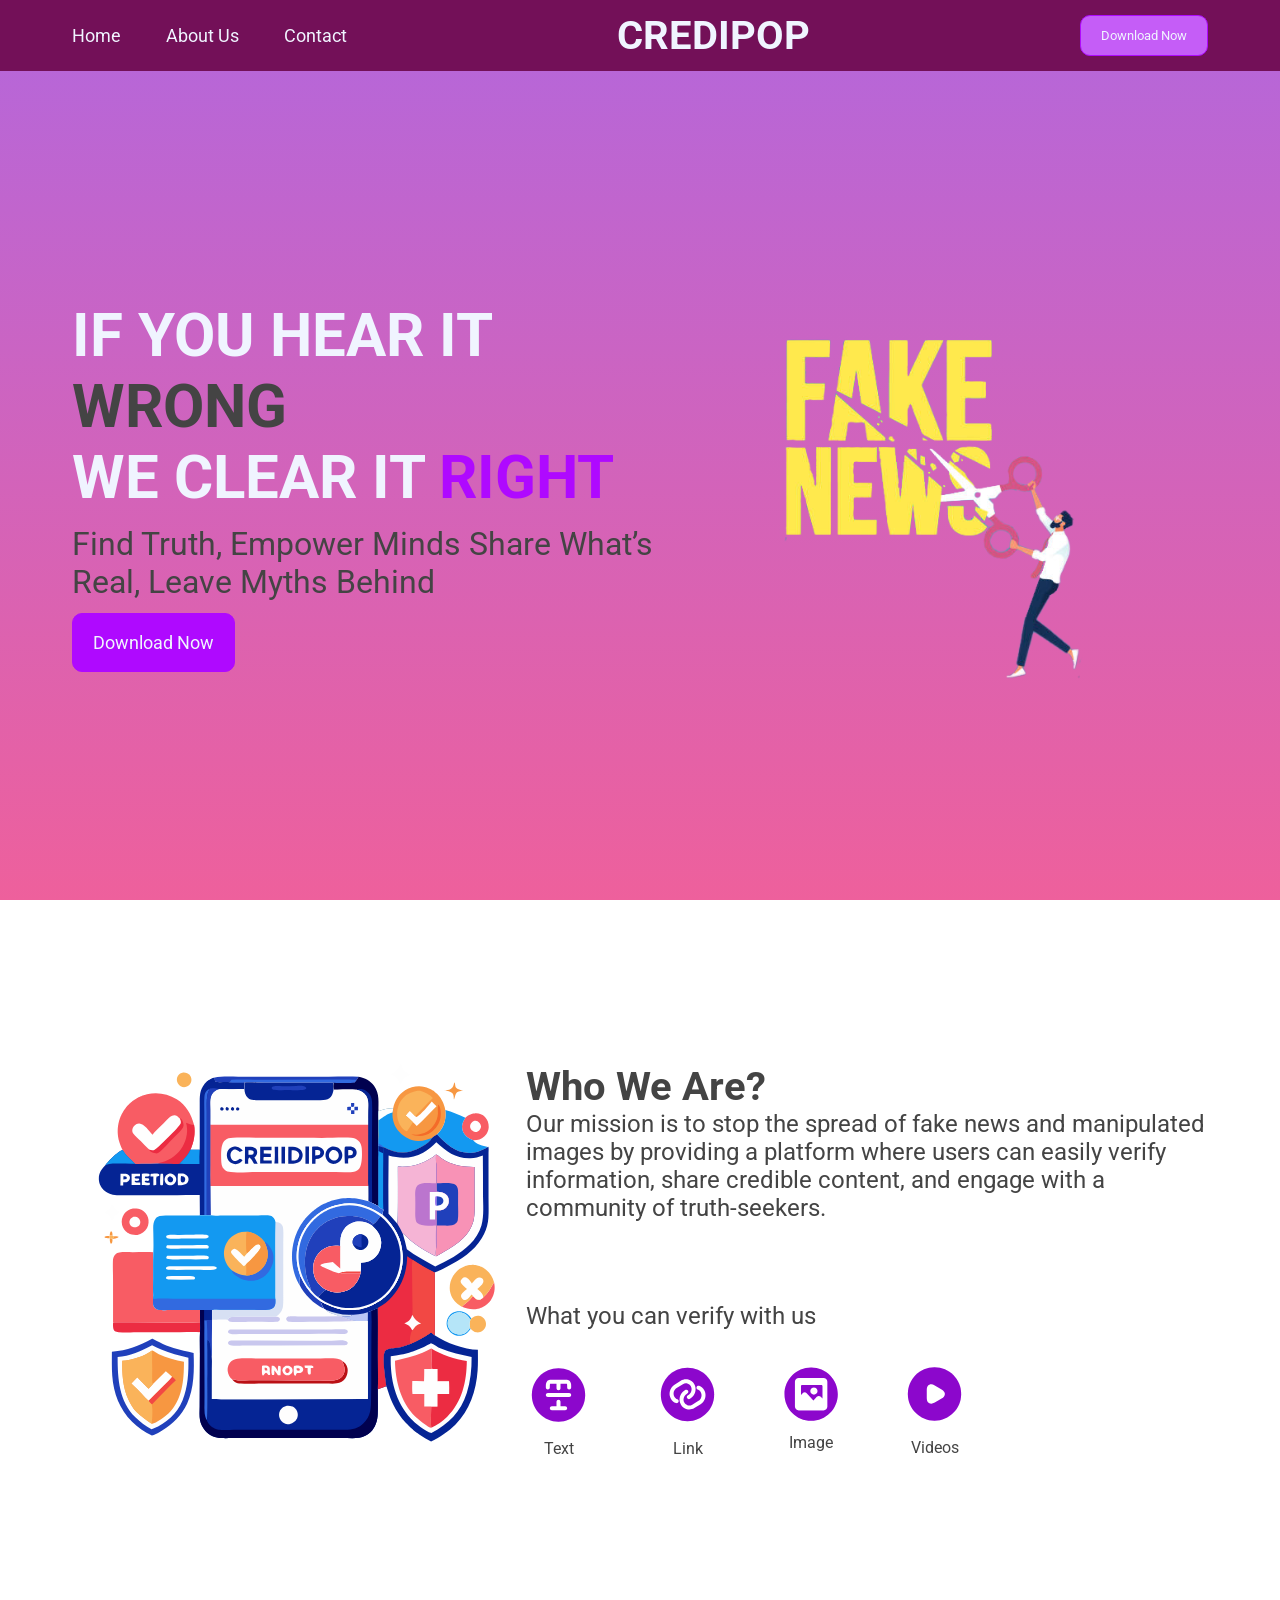
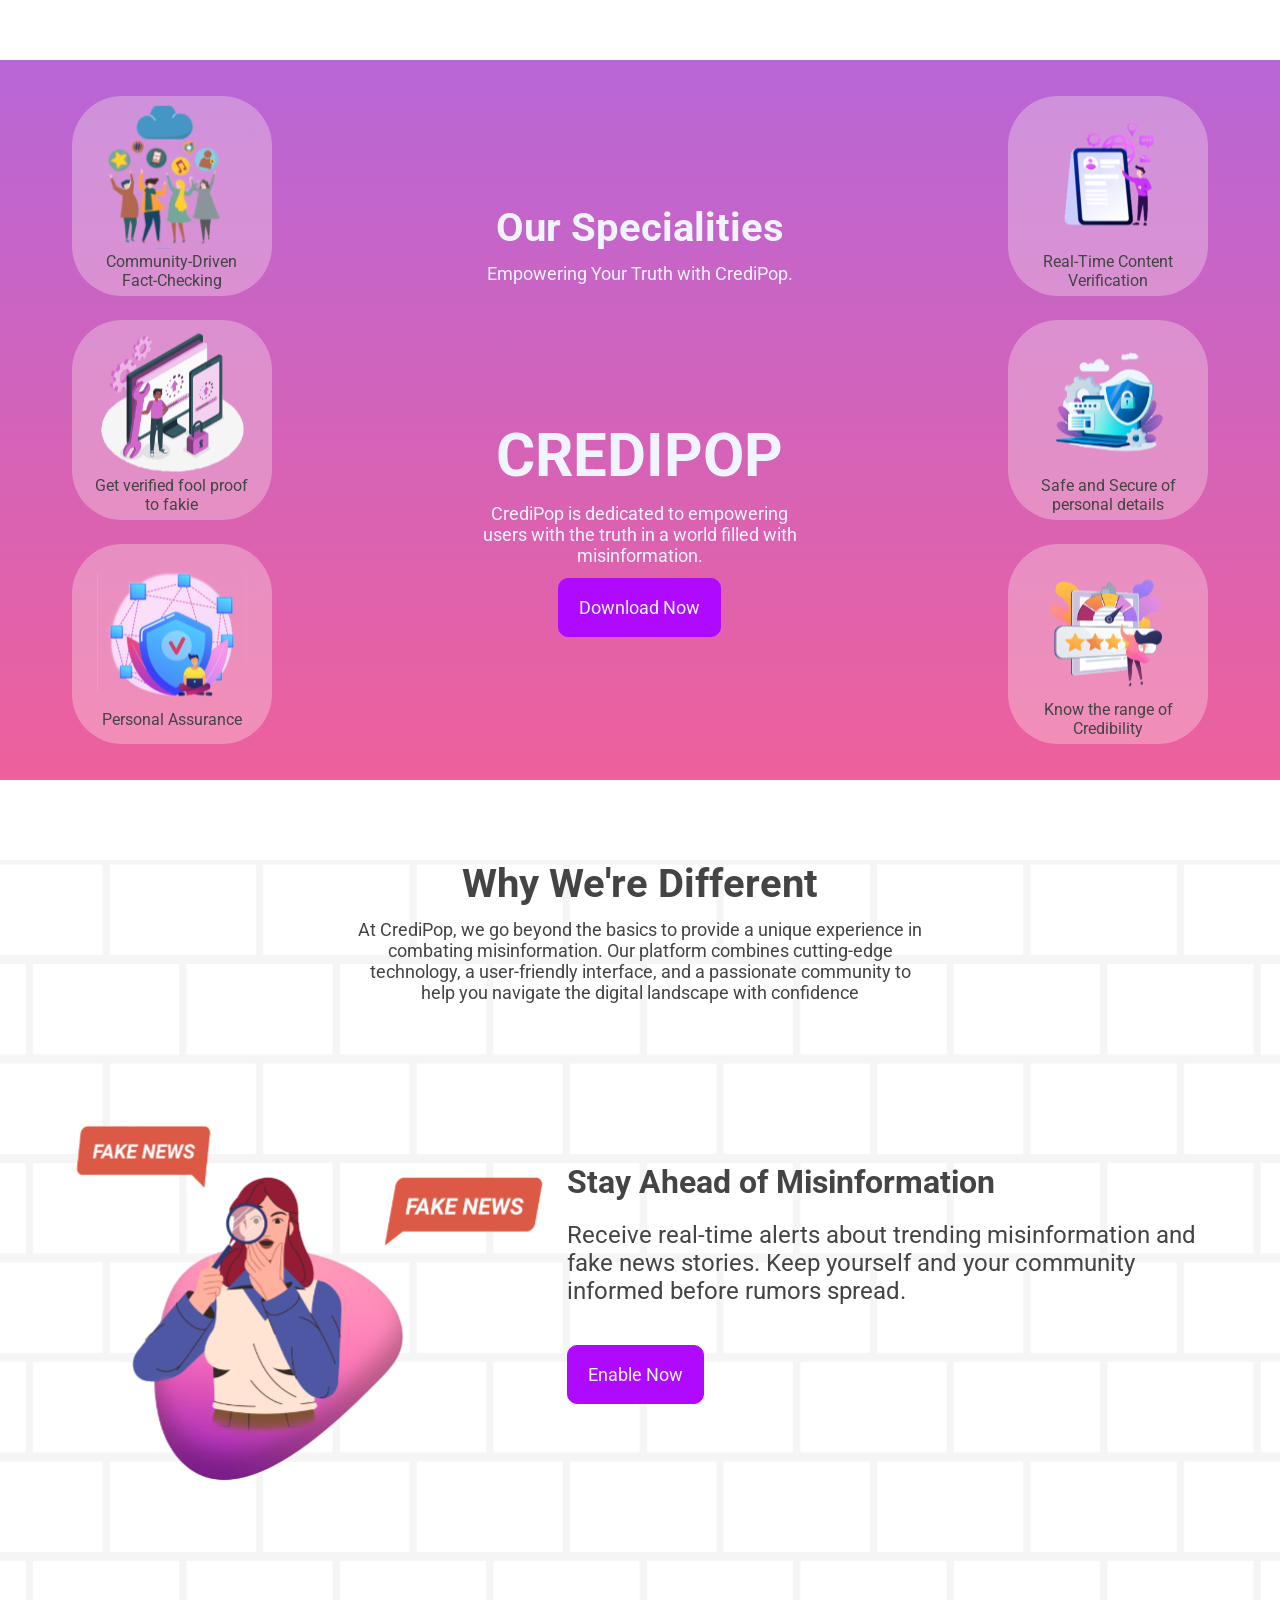
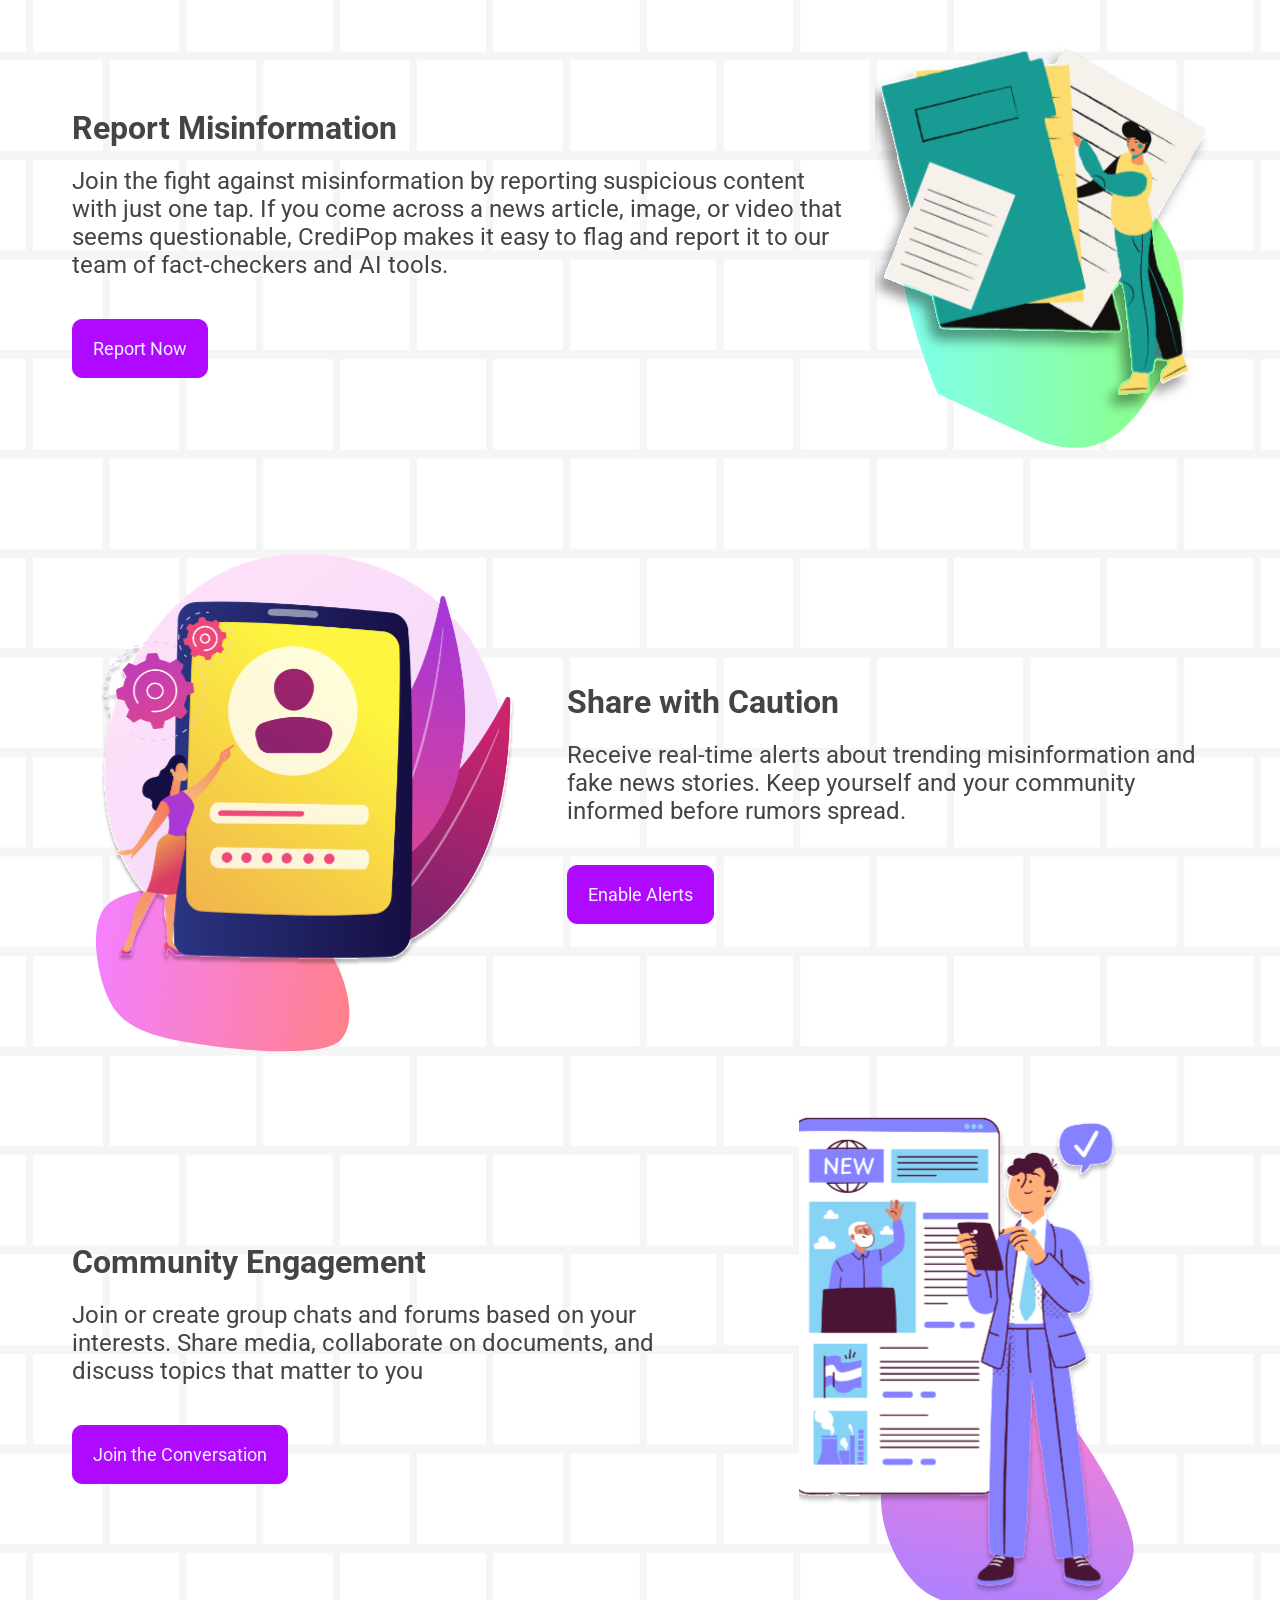
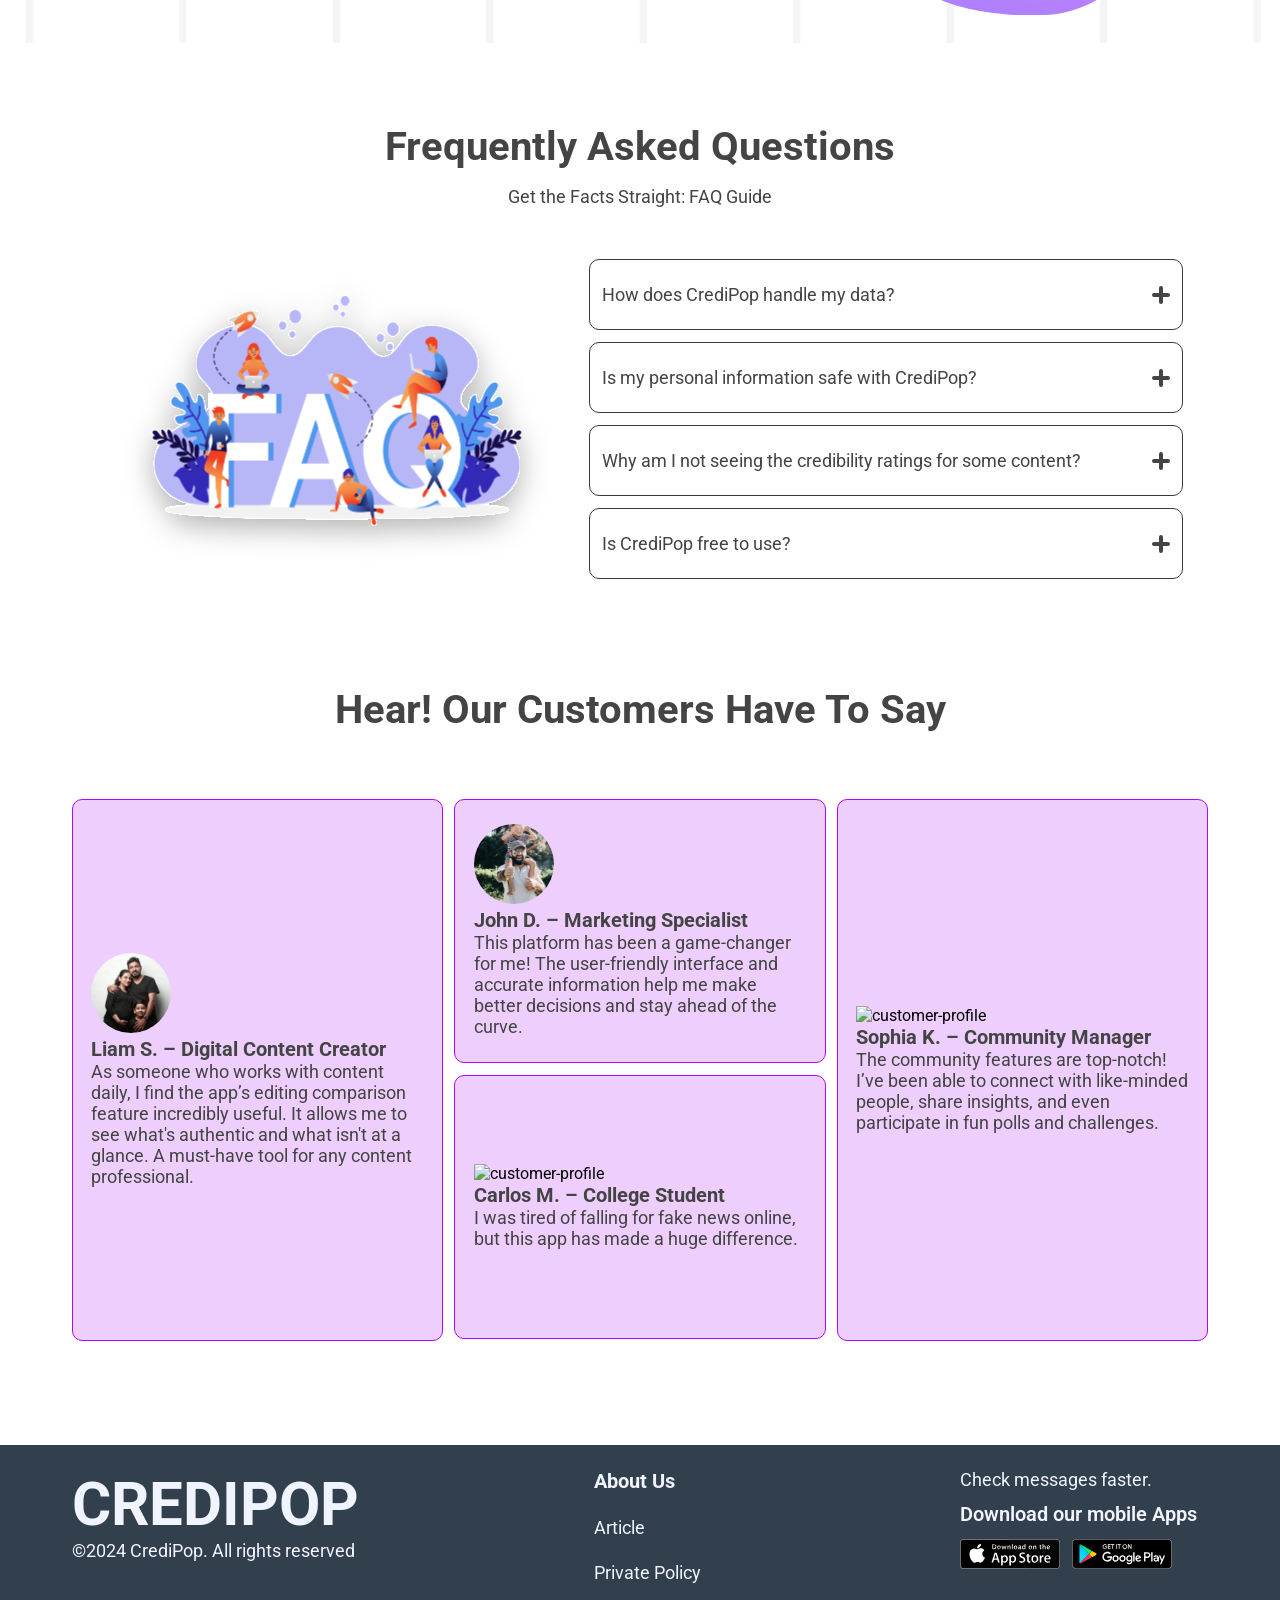
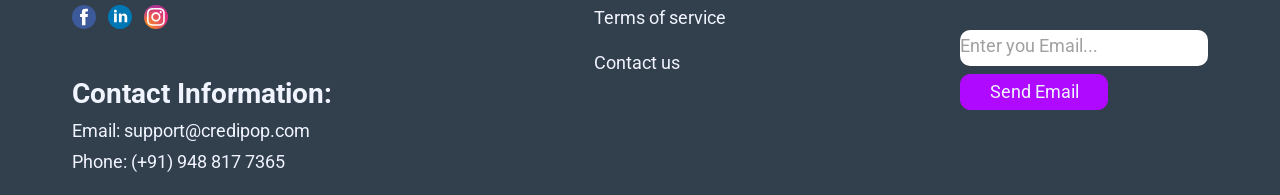
==== index.html @ 95f65e4f "version one uploaded" ====
<!DOCTYPE html>
<html lang="en">
<head>
    <meta charset="UTF-8">
    <meta name="viewport" content="width=device-width, initial-scale=1.0">
    <link rel="stylesheet" href="https://cdnjs.cloudflare.com/ajax/libs/font-awesome/6.6.0/css/all.min.css" integrity="sha512-Kc323vGBEqzTmouAECnVceyQqyqdsSiqLQISBL29aUW4U/M7pSPA/gEUZQqv1cwx4OnYxTxve5UMg5GT6L4JJg==" crossorigin="anonymous" referrerpolicy="no-referrer" />
    <link rel="stylesheet" href="./css/home.css">
    <link rel="stylesheet" href="./css/style.css">
    <title>CREDIPOP</title>
</head>
<body>
    <section class="main-body">
        <!-- HEADER -->
        <header class="head gradient-color">
            
            <nav  class="pri-nav-color">
                    <div class="wrapper">
                        <input type="checkbox" name="" id="bur">
                        <label for="bur"><i class="fa-solid fa-bars"></i></label>
                        <ul>
                            <li><a href="#" class="fs-20 text-color-w" text-color-w  class="click"><span>Home</span></a></li>
                            <li><a href="#" class="fs-20 text-color-w">About Us</a></li>
                            <li><a href="#" class="fs-20 text-color-w">Contact</a></li>
                        </ul>
                        <div class="logo">
                            <h1 class="fs-40 text-color-w" >CREDIPOP</h1>
                        </div>
                        <div class="button-container">
                            <button type="submit" class="button-nav sec-bg-color">Download Now</button>
                        </div>
                    </div>
            </nav>
            <!-- banner-one -->
        <div class="banner-one">
            <div class="wrapper">
                <div class="content">   
                    <h1 class="fs-60 text-color-w">
                        IF YOU  HEAR IT  <span class="text-color-b">WRONG<br></span>
                            WE CLEAR IT <span class="pri-text-color">RIGHT</span>
                    </h1>
                    <p class="fs-32 text-color-b">Find Truth, Empower Minds
                        Share What’s Real, Leave Myths Behind</p>
                        <div><button class="button pri-bg-color fs-20">Download Now</button></div>
                </div>
                <div class="image">
                    <img src="./images/banner.svg" alt="banner-image">
                </div>
            </div>

        </div>
        </header>


        <!-- who-we-are -->
         <div class="who">
            <div class="wrapper">
                <div class="image-who">
                    <img src="./images/who-we-are.svg" alt="who we are?">
                </div>
                <div class="content-who">
                    <div class="who-one">
                        <h1 class="fs-40 text-color-b fw-extrabold">Who We Are?</h1>
                        <p class="fs-28 text-color-b fw-lite">Our mission is to stop the spread of fake news and manipulated images by providing a platform where users can easily verify information, share credible content, and engage with a community of truth-seekers.</p>
                    </div>
                    <div class="who-two">
                        <p class="fs-28 text-color-b fw-regular">What you can verify with us</p>
                        <div class="icon-holder">
                            <div class="icon">
                                <img src="./icons/text.svg" alt="text-image">
                                <p class="text-color-b fw-regular">Text</p>
                            </div>

                            <div class="icon">
                                <img src="./icons/link.svg" alt="link-image">
                                <p class="text-color-b fw-regular">Link</p>
                            </div>

                            <div class="icon">
                                <img src="./icons/image.svg" alt="image">
                                <p class="text-color-b fw-regular">Image</p>
                            </div>

                            <div class="icon">
                                <img src="./icons/video.svg" alt="video-icon">
                                <p class="text-color-b fw-regular"> Videos</p>
                            </div>
                        </div>


                    </div>


                </div>
            </div>
            </div>


            <!-- our specailities-->
             <div class="our-specialities">
                <div class="wrapper">
                    <div class="our-one text-color-b">
                        <div class="card">
                            <img src="./images/card-1.svg" alt="image">
                            <p class="fs-16px">Community-Driven 
                                Fact-Checking</p>
                        </div>
                        <div class="card">
                            <img src="./images/card-2.svg" alt="">
                            <p class="fs-16px">Get verified fool
                                proof to fakie</p>
                        </div>
                        <div class="card">
                            <img src="./images/card-3.svg" alt="image">
                            <p class="fs-16px">Personal 
                                Assurance</p>
                        </div>
                    </div>
                    <div class="our-two">
                        <div class="head-one">
                            <h1  class="fs-40 text-color-w">Our Specialities</h1>
                            <p class="fs-20 text-color-w">Empowering Your Truth with CrediPop.</p>

                        </div>
                        <div class="head-two">
                            <h1 class="fs-60 text-color-w">CREDIPOP</h1>
                            <p class="fs-20 text-color-w">CrediPop is dedicated to empowering users with the truth in a world filled with misinformation. </p>
                            <div><button class="button pri-bg-color fs-20">Download Now</button></div> 

                        </div>
                    
                    </div>
                    <div class="our-three text-color-b">
                        <div class="card">
                            <img src="./images/card-4.svg" alt="image">
                            <p class="fs-16px">Real-Time
                                Content Verification</p>
                        </div>
                        <div class="card">
                            <img src="./images/card-5.svg" alt="image">
                            <p class="fs-16px">Safe and Secure of
                                personal details</p>
                        </div>
                        <div class="card">
                            <img src="./images/crad-6.svg" alt="image">
                            <p class="fs-16px">Know the
                                range of Credibility</p>
                        </div>
                    </div>
                </div>
             </div>

             <!-- why we diffrent -->
              <div class="diffrence text-color-b">
                <div class="wrapper">
                    <div class="heading">
                        <h1 class="fs-40">Why We're Different</h1>
                        <p class="fs-20">At CrediPop, we go beyond the basics to provide a unique experience in combating misinformation. Our platform combines cutting-edge technology, a user-friendly interface, and a passionate community to help you navigate the digital landscape with confidence</p>
                    </div>
                    <div class="card-holder">
                        <!-- card-one -->
                    
                            <div class="cards">
                                <div class="image">
                                    <img src="./images/cards-one.svg" alt="image">
                                </div>
                                <div class="content">
                                    <h1 class="fs-32">Stay Ahead of Misinformation</h1>
                                    <p class="fs-28">Receive real-time alerts about trending misinformation and fake news stories. Keep yourself and your community informed before rumors spread.</p>
                                    <div class="btn"><button class="button pri-bg-color fs-20">Enable Now</button></div> 
                                </div>
                    
                            </div>
                            <!-- card-two -->
                            <div class="cards reverse">
                                <div class="image ">
                                    <img src="./images/crads-two.svg" alt="image">
                                </div>
                                <div class="content">
                                    <h1 class="fs-32">Report Misinformation</h1>
                                    <p class="fs-28">Join the fight against misinformation by reporting suspicious content with just one tap. If you come across a news article, image, or video that seems questionable, CrediPop makes it easy to flag and report it to our team of fact-checkers and AI tools.</p>
                                    <div class="btn"><button class="button pri-bg-color fs-20">Report Now</button></div> 
                                </div>
                    
                            </div>
                            <!-- card-three -->
                            <div class="cards">
                                <div class="image">
                                    <img src="./images/cards-three.svg" alt="image">
                                </div>
                                <div class="content">
                                    <h1 class="fs-32">Share with Caution</h1>
                                    <p class="fs-28">Receive real-time alerts about trending misinformation and fake news stories. Keep yourself and your community informed before rumors spread.</p>
                                    <div class="btn"><button class="button pri-bg-color fs-20">Enable Alerts</button></div> 
                                </div>
                    
                            </div>

                            <!-- card-four -->
                            <div class="cards reverse">
                                <div class="image">
                                    <img src="./images/crads-four.svg" alt="image">
                                </div>
                                <div class="content">
                                    <h1 class="fs-32">Community Engagement</h1>
                                    <p class="fs-28">Join or create group chats and forums based on your interests. Share media, collaborate on documents, and discuss topics that matter to you</p>
                                    <div class="btn"><button class="button pri-bg-color fs-20">Join the Conversation</button></div> 
                                </div>
                    
                            </div>
                    </div>
                    
                </div>
                </div>

                <!-- FAQ -->
                 <div class="faq">
                    <div class="wrapper">
                        <div class="faq-head">
                            <h1 class="fs-40 text-color-b">Frequently Asked Questions</h1>
                            <P class="fs-20 text-color-b">Get the Facts Straight: FAQ Guide</P>
                        </div>
                        <div class="faq-main">
                            <div class="faq-image">
                                <img src="./images/faq.svg" alt="FAQ image">
                            </div>
                            <div class="faq-questions">
                                <div class="questions">
                                    <p class="fs-20 text-color-b">How does CrediPop handle my data?</p>
                                    <img src="./icons/plus.svg" alt="plus-icon">
                                </div>
                                <div class="questions">
                                    <p class="fs-20 text-color-b">Is my personal information safe with CrediPop?</p>
                                    <img src="./icons/plus.svg" alt="plus-icon">
                                </div>
                                <div class="questions">
                                    <p class="fs-20 text-color-b">Why am I not seeing the credibility ratings for some content?</p>
                                    <img src="./icons/plus.svg" alt="plus-icon">
                                </div>
                                <div class="questions">
                                    <p class="fs-20 text-color-b"> Is CrediPop free to use?</p>
                                    <img src="./icons/plus.svg" alt="plus-icon">
                                </div>
                            </div>
                        </div>

                    </div>
                 </div>

                 <!-- review -->
                <div class="review">
                    <div class="wrapper">
                        <div class="review-head">
                            <h1 class="fs-40 text-color-b">Hear! Our Customers Have To Say</h1>
                        </div>
                        <div class="customer-reviews">
                            <div class="reviews-details">
                                <div class="review-content">
                                    <img src="./images/customer-1.svg" alt="customer-profile">
                                    <div>
                                        <h1 class="fs-24 text-color-b">Liam S. – Digital Content Creator</h1>
                                        <p class="fs-20 text-color-b">As someone who works with content daily, I find the app’s editing
                                            comparison feature incredibly useful. It allows me to see what's authentic and what isn't at a
                                            glance. A must-have tool for any content professional.</p>
                                    </div>
                                </div>
                            </div>
                            <div class="reviews-details review-multi-card">
                                <div class="review-column">
                                    <div class="review-content">
                                        <img src="./images/customer-2.svg" alt="customer-profile">
                                        <div>
                                            <h1 class="fs-24 text-color-b">John D. – Marketing Specialist</h1>
                                            <p class="fs-20 text-color-b">This platform has been a game-changer for me! The user-friendly
                                                interface and accurate information help me make better decisions and stay ahead of the
                                                curve.</p>
                                        </div>
                                    </div>
                
                                </div>
                                <div class="review-column">
                                    <div class="review-content">
                                        <img src="./images/customer-3.svg" alt="customer-profile">
                                        <div>
                                            <h1 class="fs-24 text-color-b">Carlos M. – College Student</h1>
                                            <p class="fs-20 text-color-b">I was tired of falling for fake news online, but this app has made
                                                a huge difference. </p>
                                        </div>
                                    </div>
                
                                </div>
                            </div>
                            <div class="reviews-details">
                                <div class="review-content">
                                    <img src="./images/customer-4.svg" alt="customer-profile">
                                    <div>
                                        <h1 class="fs-24 text-color-b">Sophia K. – Community Manager</h1>
                                        <p class="fs-20 text-color-b">The community features are top-notch! I’ve been able to connect with
                                            like-minded people, share insights, and even participate in fun polls and challenges.</p>
                                    </div>
                                </div>
                            </div>
                        </div>
                    </div>
                </div>

              
        

        <!-- footer -->
        <footer class="footer-bg-color">
            <div class="wrapper">
                <!-- copy-rigts-section -->
                <div class="content-one">
                    <div>
                        <h1 class="fs-60 text-color-w">CREDIPOP</h1>
                        <P class="fs-18 text-color-w">&#169;2024 CrediPop. All rights reserved</P>
                    </div>
                    <!-- social media -icons -->
                    <div class="social-media">
                        <a href="#"><img src="./icons/facebook.svg" alt="facebook"></a><a href="#"><img src="./icons/linkedin.svg" alt="linkedin"></a><a href="#"><img src="./icons/insta (2).svg" alt="instagram"></a>
                    </div>
                       <!-- contact-information-section -->
                       <div class="contact-info">
                        <div>
                            <h1 class="fs-30 text-color-w">Contact Information:</h1>
                        </div>
                        <a href="mailto:supportcredipop@gmail.com">
                            <p class="fs-20 text-color-w">Email: support@credipop.com</p>
                        </a>
                        <a href="tel:9488177365">
                            <p class="fs-20 text-color-w">Phone: (+91) 948 817 7365</p>
                        </a>
                     </div>

                </div>
                <!-- about us -section -->
                <div class="content-two">
                    <h1 class="fs-24 text-color-w">About Us</h1>
                    <p class="fs-20 text-color-w">Article</p>
                    <p class="fs-20 text-color-w">Private Policy</p>
                    <p class="fs-20 text-color-w">Terms of service</p>
                    <p class="fs-20 text-color-w">Contact us</p>
                </div>

                <!-- play store section -->
                <div class="content-three">
                    <!-- download -atc -->
                    <div class="download-section">
                        <h2 class="fs-18 fw-regular text-color-w">Check messages faster. </h2>
                        <h1 class="fs-24 fw-bold text-color-w">Download our mobile Apps</h1>
                        <div class="play">
                            <img src="./icons/apple.svg" alt="applestore"><img src="./icons/playstore.svg" alt="playstore">
                        </div>
                    </div>
                    <!-- email-section -->
                    <div class="email-section">
                        <input type="text" name="email" id="email" placeholder="Enter you Email...">
                        <button class="pri-bg-color fs-20 fw-400 ">Send Email</button>
                    </div>
                 
                </div>
            </div>

        </footer>

    </section>
</body>
</html>
---- css/home.css ----
.main-body header .banner-one{
    display: flex;
    height: 93%;
    justify-content: center;
    align-items: center;
    background-image: linear-gradient(#B866D7, #EE609C);
    /* overflow: hidden; */
    /* background-color: aqua; */
    
}
.main-body header .banner-one .wrapper{
    display: flex;
    justify-content: space-between;
    align-items: center;
    overflow: hidden;
}
.main-body header .banner-one .wrapper .content{
    width: 75%;
    display: flex;
    flex-direction: column;
    gap: 12px;    
    overflow: hidden;
}
.main-body header .banner-one .wrapper .content h1{
    display: inline-;
}
.main-body header .banner-one .wrapper .image{
    width: 60%;
    object-fit: cover;
    object-position: center;
    overflow: hidden;
    /* background-color: aqua; */
}
.main-body header .banner-one .wrapper .image img{
    width: 100%;
    height: 100%;
    object-fit: cover;
    object-position: center;
}


/* who we are */
.main-body .who{
    width: 100%;
    height: 720px;
    /* background-color: #F2EEF3; */
    display: flex;
    justify-content: center;
    margin-bottom: 40px;
    /* overflow: hidden; */
}
.main-body .who .wrapper{
    height: 100%;
    /* background-color: darkblue; */
    display: flex;
    align-items: center;
    justify-content: space-between;
    /* background-color: aqua; */
    /* overflow: hidden; */
}
.main-body .who .wrapper .content-who{
    width: 60%;
    height: 90%;
    /* background-color: #EE609C; */
    /* overflow: hidden; */
}
.main-body .who .wrapper .image-who{
    width: 40%;
    height: 60%;
    /* background-color: blue; */
    display: flex;
    justify-content: start;
    align-items: center;
    /* overflow: hidden; */
    
}
.main-body .who .wrapper .image-who img{
    height:100%;
    width: 100%;
    object-fit: cover;
    object-position: center;
    /* background-color: coral; */
    /* overflow: hidden; */
}

/* content-who */
.main-body .who .wrapper .content-who{
    width: 60%;
    height: 60%;
    display: flex;
    flex-direction: column;
    justify-content: center;
    align-items: start;
    gap:80px;
}
.main-body .who .wrapper .content-who .who-two{
    display: flex;
    flex-direction: column;
    gap: 32px;
}
.main-body .who .wrapper .content-who .who-two .icon-holder{
    display: flex;
    align-items: center;
    justify-content: center;
    gap: 64px;
}
.main-body .who .wrapper .content-who .who-two .icon-holder .icon{
    display: flex;
    flex-direction: column;
    gap: 12px;
    justify-content: center;
    align-items: center;
}



/* Our Specialities */

.main-body .our-specialities {
    display: flex;
    justify-content: center;
    background-image: linear-gradient(#B866D7, #EE609C);
    margin-bottom: 80px;
}
.main-body .our-specialities .wrapper {
    height: 720px;
    display: flex;
    justify-content: space-between;
    align-items: center;
}
/* our-one */
.main-body .our-specialities .wrapper .our-one{
    display: flex;
    flex-direction: column;
    gap: 24px;
}
.main-body .our-specialities .wrapper .card{
    width: 200px;
    height: 200px;
    border-radius: 50px;
    background-color: rgb(255, 245, 238,0.3);
    display: flex;
    flex-direction: column;
    justify-content: center;
    align-items: center;
}
.main-body .our-specialities .wrapper .card p{
    width: 80%;
    text-align: center;
}
.main-body .our-specialities .wrapper .card img{
    width: 150px;
    height: 150px;
    transition-duration: 0.7s;
    &:hover{
        -webkit-transform: scaleX(-1);
        transform: scaleX(-1);
    
}
}
/* .main-body .our-specialities .wrapper .card img:hover{
    -webkit-transform: scaleX(-1);
    transform: scaleX(-1);

} */

/* our-two */

.main-body .our-specialities .wrapper .our-two{
    width: 30%;
    display: flex;
    flex-direction: column;
    gap: 136px;
    justify-content: start;
}
.main-body .our-specialities .wrapper .our-two .head-one{
    display: flex;
    flex-direction: column;
    gap:12px;
    text-align: center;
}
.main-body .our-specialities .wrapper .our-two .head-two{
    display: flex;
    flex-direction: column;
    gap:12px;
    text-align: center;
}

/* our-three */
.main-body .our-specialities .wrapper .our-three{
    display: flex;
    flex-direction: column;
    gap: 24px;
}
/* differences */
.reverse{
    display: flex;
    flex-direction: row-reverse;
}
.main-body .diffrence{
    width: 100%;
    /* background-color: #F2EEF3; */
    display: flex;
    justify-content: center;
    align-items: center;
    background-image: url('../images/bg.svg');
    
    margin-bottom: 80px;
}
.main-body .diffrence .wrapper{
    /* background-color: burlywood; */
    display: flex;
    flex-direction: column;
    justify-content: center;
    align-items: center;
    

}
.main-body .diffrence .wrapper .heading{
    width: 50%;
    text-align: center;
    display: flex;
    flex-direction: column;
    gap: 12px;
}
.main-body .diffrence .wrapper .card-holder .card-holder{
    width: 100%;
}
.main-body .diffrence .wrapper .card-holder .cards {
    width: 100%;
    height: 560px;
    display: flex;
    /* background-color: chartreuse; */
    gap: 24px;
    justify-content: center;
    align-items: center;
}
.main-body .diffrence .wrapper .card-holder .cards  .image{
    width: 100%;
    height: 90%;
    /* background-color: #EE609C; */
}
.main-body .diffrence .wrapper .card-holder .cards  .image img{
    width: 100%;
    height: 100%;
    object-fit: contain;
    object-position: center;
    /* background-color: aqua; */
}
.main-body .diffrence .wrapper .card-holder .cards  .content{
    display: flex;
    flex-direction: column;
    gap: 20px;
}
.main-body .diffrence .wrapper .card-holder .cards  .content .btn{
    margin-top: 20px;
}

/* FAQ */
.main-body .faq {
    display: flex;
    flex-direction: column; 
    justify-content: center;
    align-items: center; 
    margin-bottom: 80px;
}
.main-body .faq .wrapper{
    display: flex;
    flex-direction: column; 
    justify-content: center;
    /* align-items: center;  */
    /* background-color: coral; */
    gap: 52px;
   
}
.main-body .faq .wrapper .faq-head{
    text-align: center;
    display: flex;
    flex-direction: column;
    gap: 16px;

}
.main-body .faq .wrapper .faq-main .faq-questions{
    display: flex;
    flex-direction: column;
    gap: 12px;
}
.main-body .faq .wrapper .faq-main {
    display: flex;
    align-items: center;
    justify-content: space-evenly;
}
.main-body .faq .wrapper .faq-main  .faq-image{
   width: 40%;
   height: 90%;
}
.main-body .faq .wrapper .faq-main  .faq-image img{
    width: 100%;
    height: 100%;
   object-fit: contain;
   object-position: center; 
}
.main-body .faq .wrapper .faq-main .faq-questions {
    width: 50%;
    height: 90%;
    display: flex;
    align-items: center;
    justify-content: end;
}
.main-body .faq .wrapper .faq-main .faq-questions .questions{
    width: 100%;
    height: 90%; 
    display: flex;
    align-items: center;
    justify-content: space-between;
    padding: 24px 12px;
    border-radius: 10px;
    background-color: rgba(255, 255, 255, 0.6);
    border: 1px solid #443344;
    transition-duration: 0.7s;
    
    &:hover{
        background-color: #B866D7;
        
        color: #f0f4ff;
        
    }
} 
.main-body .faq .wrapper .faq-main .faq-questions .questions p{
    transition-duration: 0.7s;
    transition-delay: 0.1s;
}
.main-body .faq .wrapper .faq-main .faq-questions .questions:hover p{
    color: white;
}


/* review */
.main-body .review{
    height: 706px;
    display: flex;
   justify-content: center;
   align-items: center;
   /* background-color: brown; */
   margin-bottom: 80px;
   overflow: hidden;
}
.main-body .review .wrapper{
    /* height: 504px; */
    display: flex;
    flex-direction: column;
    gap: 66px;
   justify-content: center;
   align-items: center;
   /* background-color: rgb(110, 8, 29); */
}
.main-body .review .wrapper .customer-reviews {
    display: flex;
    align-items: start;
    gap: 12px;
    width: 100%;
    height:540px;
    /* background-color: chocolate; */
}
.main-body .review .wrapper .customer-reviews .reviews-details {
    height: 100%;
    width: 33.3%;
    /* background-color: rgb(197, 93, 247,0.3); */
    border-radius: 10px;
    display: flex;
    flex-direction: column;
    justify-content: center;
    align-items: center;
    gap: 12px;
    /* background-color: rgb(197, 93, 247,0.3); */
    /* padding: 20px; */
    /* align-items: center; */
}
.main-body .review .wrapper .customer-reviews .reviews-details:not(.review-multi-card) {
    border: 1px solid #AF09FF;
    background-color: rgb(197, 93, 247,0.3);
}
.main-body .review .wrapper .customer-reviews .reviews-details .review-content{
    width: 90%;
}
.main-body .review .wrapper .customer-reviews .reviews-details p{
    width: 100%;
    } 
.main-body .review .wrapper .customer-reviews .reviews-details h1{
    width: 100%;
    } 
.main-body .review .wrapper .customer-reviews  .review-column {
    background-color: rgb(197, 93, 247,0.3);
    border: 1px solid #AF09FF;
    height: 50%;
    width: 100%;
    display: flex;
    flex-direction: column;
    justify-content: start;
    gap: 12px;
    border-radius: 10px;
    /* padding: 0px 10px; */
}
.main-body .review .wrapper .review-multi-card  .review-column {
    justify-content: center;
    align-items: center;
}

.main-body .review .wrapper .customer-reviews .reviews-details img{
    width: 80px;
    height: 80px;
}


                    /* THE END OF PROGRAM */

                    /* MEDIA QUERY STARTS */
/* 885px */            
@media only screen and (max-width: 885px){
    
    
    /* who */
    
    .main-body .who .wrapper .content-who .who-two .icon-holder {
        gap: 40px;}
        .main-body .who .wrapper .image-who img {
            height: 300px;
            width: 300px;
        }
        .main-body .who .wrapper .content-who {
            gap: 50px;
    }
    .main-body .who .wrapper {
        height: 60%;
}
.main-body .who {
    width: 100%;
    height: 350px;
    align-items: center;
    
}

/*difference */
.main-body .diffrence .wrapper .card-holder .cards  .image{
    width: 100%;
    height: 90%;
}


/* FAQ */
.main-body .faq .wrapper .faq-main  .faq-image{
    width: 50%;
    height: 80%;
    overflow: hidden;
}

/* reviews */
.main-body .review .wrapper .customer-reviews .reviews-details img{
    width: 60px;
    height: 60px;
}
}
@media only screen and (max-width: 835px){

    /* who-section */
    .main-body .who .wrapper .content-who {
        width: 50%;
    }
    .main-body .who .wrapper .content-who .who-two .icon-holder {
        gap: 30px;
    }
    /* specialities */
    .main-body .our-specialities{
        margin-bottom: 40px;
    }
    .main-body .our-specialities .wrapper .card img {
        width: 75px;
        height: 75px;
    }
    .main-body .our-specialities .wrapper .card {
        width: 150px;
        height: 150px;
    }


    /* difference-section */
    .main-body .diffrence{
        margin-bottom: 40px;
    }
    .main-body .diffrence .wrapper .card-holder .cards {
        width: 100%;
        height: 300px;
    }
    .main-body .diffrence .wrapper .card-holder .cards .content {
        gap: 10px;
    }
       /* reviews */
       .main-body .review {
        margin-bottom: 40px;
    }
    
    .main-body .review .wrapper .customer-reviews {
        height: auto;
        flex-direction: column;
    }
    .main-body .review .wrapper .customer-reviews .reviews-details {
        height: 100px;
        width: 100%;
        padding: 10px 5px;
    }
    .main-body .review .wrapper {
        gap: 40px;
    }
    .main-body .review .wrapper .customer-reviews .reviews-details img {
        width: 40px;
        height: 40px;
    }
    .main-body .review .wrapper .customer-reviews .reviews-details .review-content {
        width: 90%;
        display: flex;
        /* justify-content: center;
        align-items: center; */
        gap: 12px;
    }
    .main-body .review .wrapper .customer-reviews .reviews-details {
        height: auto;
        width: 100%;
        padding: 10px 5px;
    }

    .main-body .review .wrapper .customer-reviews .review-column {
    height: 100px;
    width: 100%;
}
}
/* width -680px */

@media only screen and (max-width: 680px){
    .button-nav {
        padding: 4px 10px;
        border-radius: 10px;
        border: 1px #AF09FF solid;
        color: #F0F4FF;
        transition-duration: 0.7s;
    }

     .main-body .head nav {
        height: 55px;

    }
    .main-body .who {
        height: 400px;
    }
    .main-body .diffrence .wrapper .heading {
        width: 80%;
    }
    .main-body .who .wrapper .content-who .who-two .icon-holder {
    gap: 10px;
    }
    .main-body .our-specialities .wrapper {
    height: 600px;
    }
}
@media only screen and (max-width: 680px){
.main-body .who .wrapper .image-who img {
    height: 250px;
    width: 250px;
}
}

/* WIDTH-550PX */
@media only screen and (max-width: 550px){
    .fs-20 {font-size: 12px;}
/* who */
.main-body .who {
    margin-bottom: 0px;
}
/*our specialities */
.main-body .our-specialities .wrapper {
    height: 550px;
}

/* DIFFERENCES-SECTION */
.main-body .diffrence .wrapper .card-holder .cards {
    height: 240px;
}
.main-body .diffrence .wrapper .card-holder .cards .content {
    gap: 8px;
}
.main-body .diffrence .wrapper .card-holder .cards .content .btn {
    margin-top: 0px;
}

/* FAQ-SECTION */
.main-body .faq {
    margin-bottom: 20px;
}
.main-body .faq .wrapper .faq-head {
    gap: 8px;
}
.main-body .faq .wrapper {
    gap: 32px;
}
.main-body .faq .wrapper .faq-main .faq-questions .questions {
    padding: 12px 12px;
}
.main-body .review {
    height: 600px;
}
}
/* width-530px */
@media only screen and (max-width: 530px){
    
}
    
    


                    /* MEDIA QUERY ENDS */
---- css/style.css ----
@import url(https://fonts.googleapis.com/css2?family=Roboto:wght@100;200;300;400;500;600;800;900&display=swap);

*{
    margin: 0px;
    padding: 0px;
    text-decoration: none;
    font-family: 'Roboto', sans-serif;
    list-style-type: none;
    /* background-color: #F2EEF3; */
}
/* font-size */
.fs-16{font-size: 16px;}
.fs-18{font-size: 18px;}
.fs-20{font-size: 18px;}
.fs-24{font-size: 20px;}
.fs-28{font-size: 24px;}
.fs-30{font-size: 28px;}
.fs-32{font-size: 32px;}
.fs-40{font-size: 40px;}
.fs-60{font-size: 60px;}
.fs-120{font-size: 120px;}
.fs-128{font-size: 128px;}
/* font-weight */
.fw-light{font-weight: 200;}
.fw-regular{font-weight: 400;}
.fw-medium{font-weight: 500;}
.fw-bold{font-weight: 600;}
.fw-extrabold{font-weight: 700;}

/* color */
.pri-nav-color{background-color: #731058;}
.pri-bg-color{background-color: #AF09FF;}
.sec-bg-color{background-color: #C55DF7;}
.footer-bg-color{background-color: #323F4C;}
.gradient-color{ background-image:linear-gradient(#B866D7 #EE609C)}
/* text */
.pri-text-color{color: #AF09FF;}
.text-color-w{color:#F0F4FF}
.text-color-b{color: #444444;}

/* button */
.button-nav{
    padding: 12px 20px;
    border-radius: 10px;
    border: 1px #AF09FF solid;
    color: #F0F4FF;
    transition-duration: 0.7s;
    &:hover{
        color:#C55DF7;
        border: 1px solid #af09ff;
        background-color: #f0f4ff;
        cursor: pointer;
    }
}
.button{
    padding: 18px 20px;
    border-radius: 10px;
    border: 1px #AF09FF solid;
    color: #F0F4FF;
    transition-duration: 0.7s;
    &:hover{
        color:#C55DF7;
        border: 1px solid #af09ff;
        background-color: #f0f4ff;
        cursor: pointer;
    }
}
button{
    border: none;
    background-color: none;
}

/* HEADER */
.main-body .head{
    width: 100%;
    height: 100vh;
    background-color: blueviolet;
    display: flex;
    flex-direction: column;
    /* justify-content: center; */
    align-items: start;
}
.wrapper{
    width: 88.8%;}
.main-body .head  nav .wrapper{
    /* width: 88.8%; */
    height: 100%;
    /* background-color: brown; */
    display: flex;
    justify-content: space-between;
    align-items: center;
}
.main-body .head  nav .wrapper input{
    display: none;
}
.main-body .head  nav .wrapper label {
    color: white;
    /* font-size: 32px; */
    display: none;
}
.main-body .head   nav{
    height: 72px;
    width: 100%;
    /* background-color: aqua; */
    display: flex;
    align-items: center;
    justify-content: center;
}
.main-body .head  nav ul {
    display: flex;
    justify-content: center;
    align-items: center;
    gap:45px;
}
.main-body .head .wrapper ul li a .click{
    background-color:#F0F4FF ;
    border-radius: 5px;
    padding: 3px 5px;
}





/* footer */
footer{
    height: 350px;
    background-color: gray;
    display: flex;
    justify-content: center;
    align-items: center;
}
footer .wrapper{
    display: flex;
    justify-content: space-between;
}

/* content-one */
footer .wrapper .content-one {
    display: flex;
    flex-direction: column;
    gap: 44px;
}
footer .wrapper .content-one .social-media a img{
    width: 24px;
    height: 24px;
}
footer .wrapper .content-one .social-media {
    display: flex;
    gap:12px;
}
footer .wrapper .content-one .contact-info{
    display: flex;
    flex-direction: column;
    gap: 10px;
}
/* content-two */

footer .wrapper .content-two {
    display: flex;
    flex-direction: column;
    gap: 24px;
}
footer .wrapper .content-two h1:hover{
    color: #C55DF7;
    text-decoration: underline;
}
footer .wrapper .content-two p:hover{
    color: #C55DF7;
    /* text-decoration: underline; */
}

/* contect-three */
footer .wrapper .content-three {
    display: flex;
    flex-direction: column;
    gap: 60px;
}
footer .wrapper .content-three .play  img{
    width: 100px;
    height: 32px;
    object-fit: cover;
    object-position: center;
}
footer .wrapper .content-three .download-section {
    display: flex;
    flex-direction: column;
    gap: 12px;
}
footer .wrapper .content-three .play  {
    display: flex;
    gap: 12px;
}
footer .wrapper .content-three .email-section input{
    width: 248px;
    height: 36px;
    border: none;
    border-radius: 10px;
}
footer .wrapper .content-three .email-section input::placeholder{
    font-size: 18px;
    color: #A0A0A0;
    margin-left: 5px;
}
footer .wrapper .content-three .email-section {
    display: flex;
    flex-direction: column;
    gap:8px;
}
footer .wrapper .content-three .email-section button{
    height: 36px;
    width: 148px;
    /* padding: 18px 24px; */
    border-radius: 10px;
    border: 1px #AF09FF solid;
    color: #F0F4FF;
    display: flex;
    justify-content: center;
    align-items: center;
    transition-duration: 0.7s;
    &:hover{
        color:#C55DF7;
        border: 1px solid #af09ff;
        background-color: #f0f4ff;
    }
}





/* media-query */

@media only screen and (max-width: 1075px){
.fs-18{font-size: 18px;}
.fs-20{font-size: 18px;}
.fs-24{font-size: 20px;}
.fs-28{font-size: 24px;}
.fs-30{font-size: 28px;}
.fs-32{font-size: 28px;}
.fs-40{font-size: 40px;}
.fs-60{font-size: 48px;}
.fs-120{font-size: 120px;}
.fs-128{font-size: 128px;}
.button{
    padding: 16px 18px;
    border-radius: 7px;
    border: 1px #AF09FF solid;
    color: #F0F4FF;
}   
}
@media only screen and (max-width: 885px){
    .fs-16px{font-size: 12px;}
    .fs-18{font-size: 14px;}
    .fs-20{font-size: 14px;}
    .fs-24{font-size: 18px;}
    .fs-28{font-size: 16px;}
    .fs-30{font-size: 20px;}
    .fs-32{font-size: 28px;}
    .fs-40{font-size: 40px;}
    .fs-60{font-size: 30px;}
    .fs-120{font-size: 120px;}
    .fs-128{font-size: 128px;}

    /* buttons */
    .button {
        padding: 12px 14px;
    }

    /* nav */
    .main-body .head nav ul {
        gap: 25px;
    }
    /* footer */
    footer .wrapper .content-three .email-section input {
        width: 180px;
    }
    footer .wrapper .content-three .email-section button {
        height: 36px;
        width: 100px;
    }
footer .wrapper .content-one {
    gap: 36px;
}
footer .wrapper .content-two {
    gap: 12px;
}
footer .wrapper .content-three {
    gap: 30px;
}
}

/*  */
@media only screen and (max-width: 885px){
    .fs-60 {
        font-size: 24px;
    }
    .fs-18 {
        font-size: 12px;
    }
.fs-40{font-size: 32px;}
.button-nav {
    padding: 8px 16px;
}
.main-body .head nav ul {
    gap: 10px;
}

/* footer */
footer {
    height: 300px;
}
footer .wrapper .content-one .contact-info {
    gap: 4px;
}
footer .wrapper .content-two {
    gap: 4px;
}
footer .wrapper .content-three .download-section {
      gap: 4px;
}
footer .wrapper .content-three .play img {
    width: 75px;
    height: 30px;
}
footer .wrapper .content-three .email-section input {
    width: 150px;
}
}

/* width-550px */
@media only screen and (max-width: 885px){
    .fs-28 {font-size: 14px;}
    .fs-32 {font-size: 24px;}
    .button {
        padding: 8px 8px;
    }
.main-body .who .wrapper .content-who .who-two .icon-holder {
    gap: 4px;
}
}
/* width-530px */
@media only screen and (max-width: 530px){
    .main-body .head  nav ul li a {font-size: 20px;}
    .main-body .head  nav ul {
        width: 80.8%;
        height: 100px;
        display: flex;
        flex-direction: column;
        justify-content: center;
        align-items: center;
        gap:10px;
        background-color: #444444;
        position: absolute;
        top: 65px;
        left: 9%;
    }
}
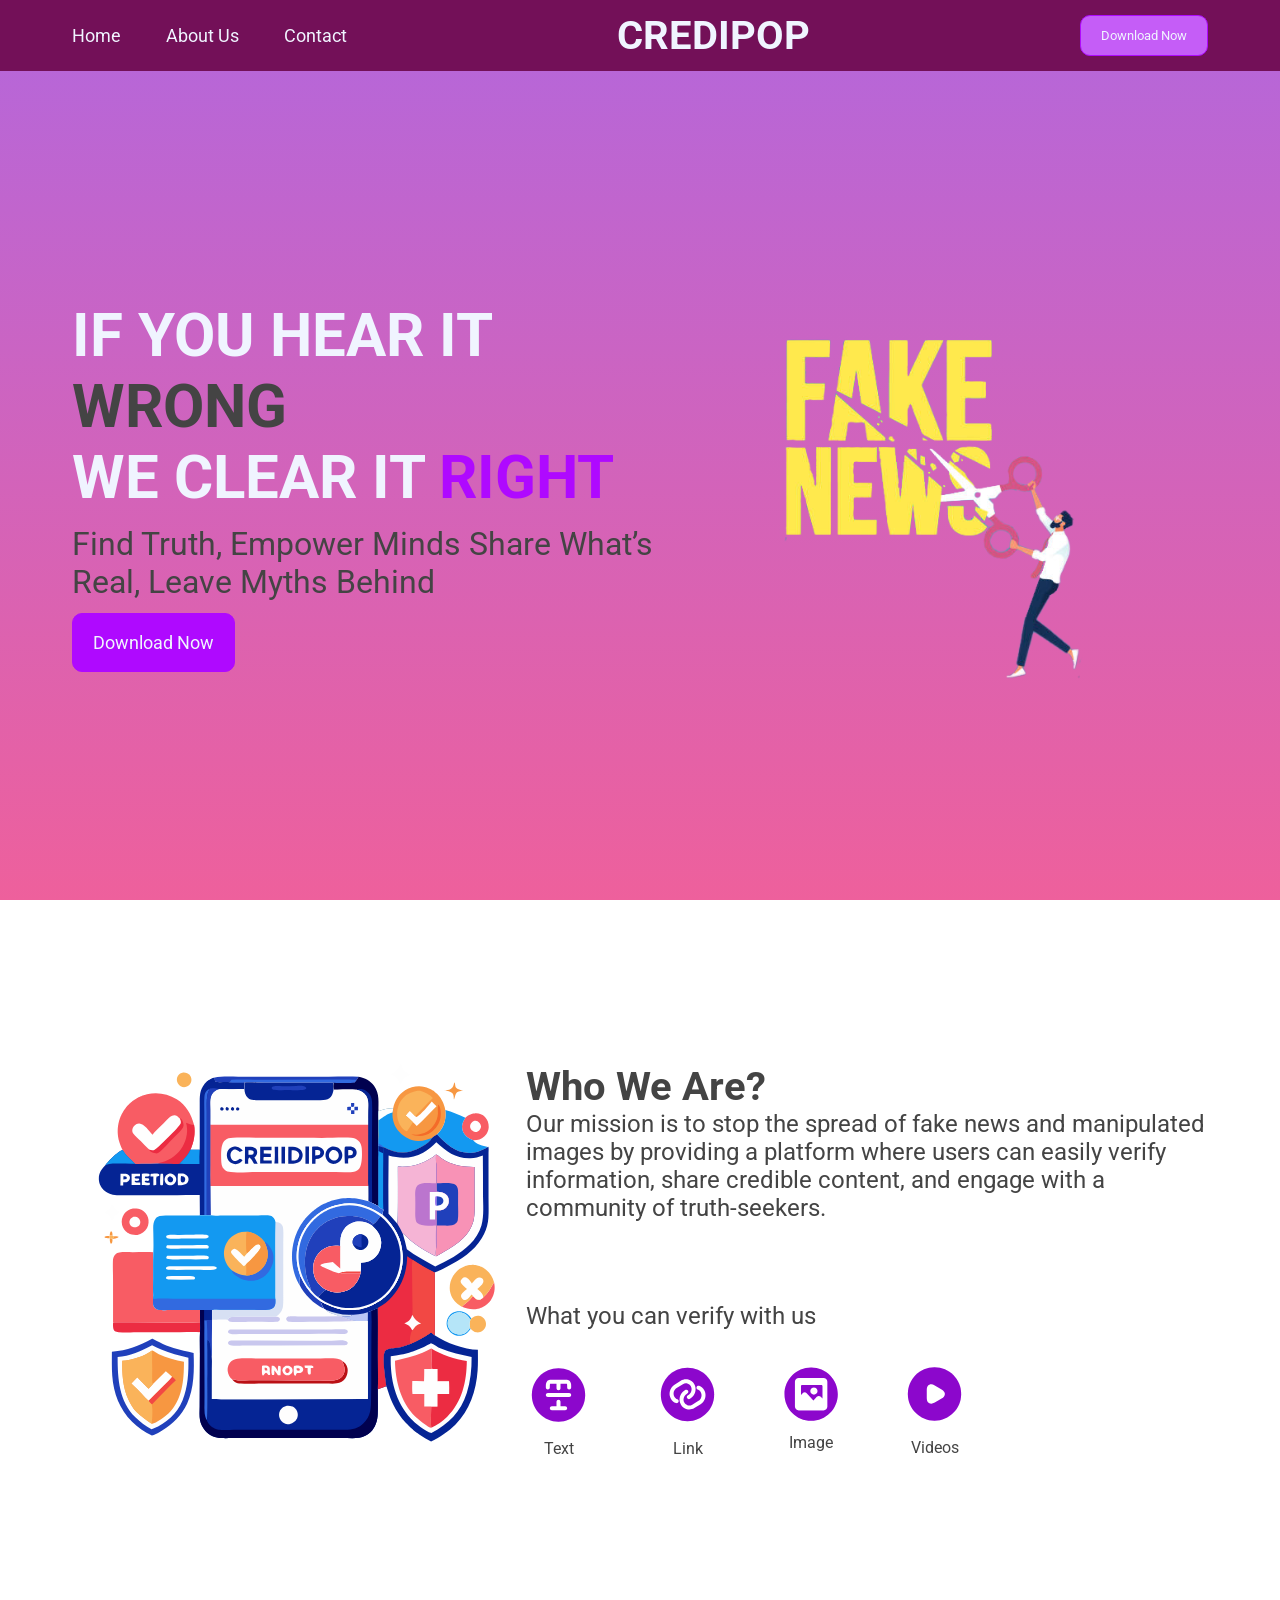
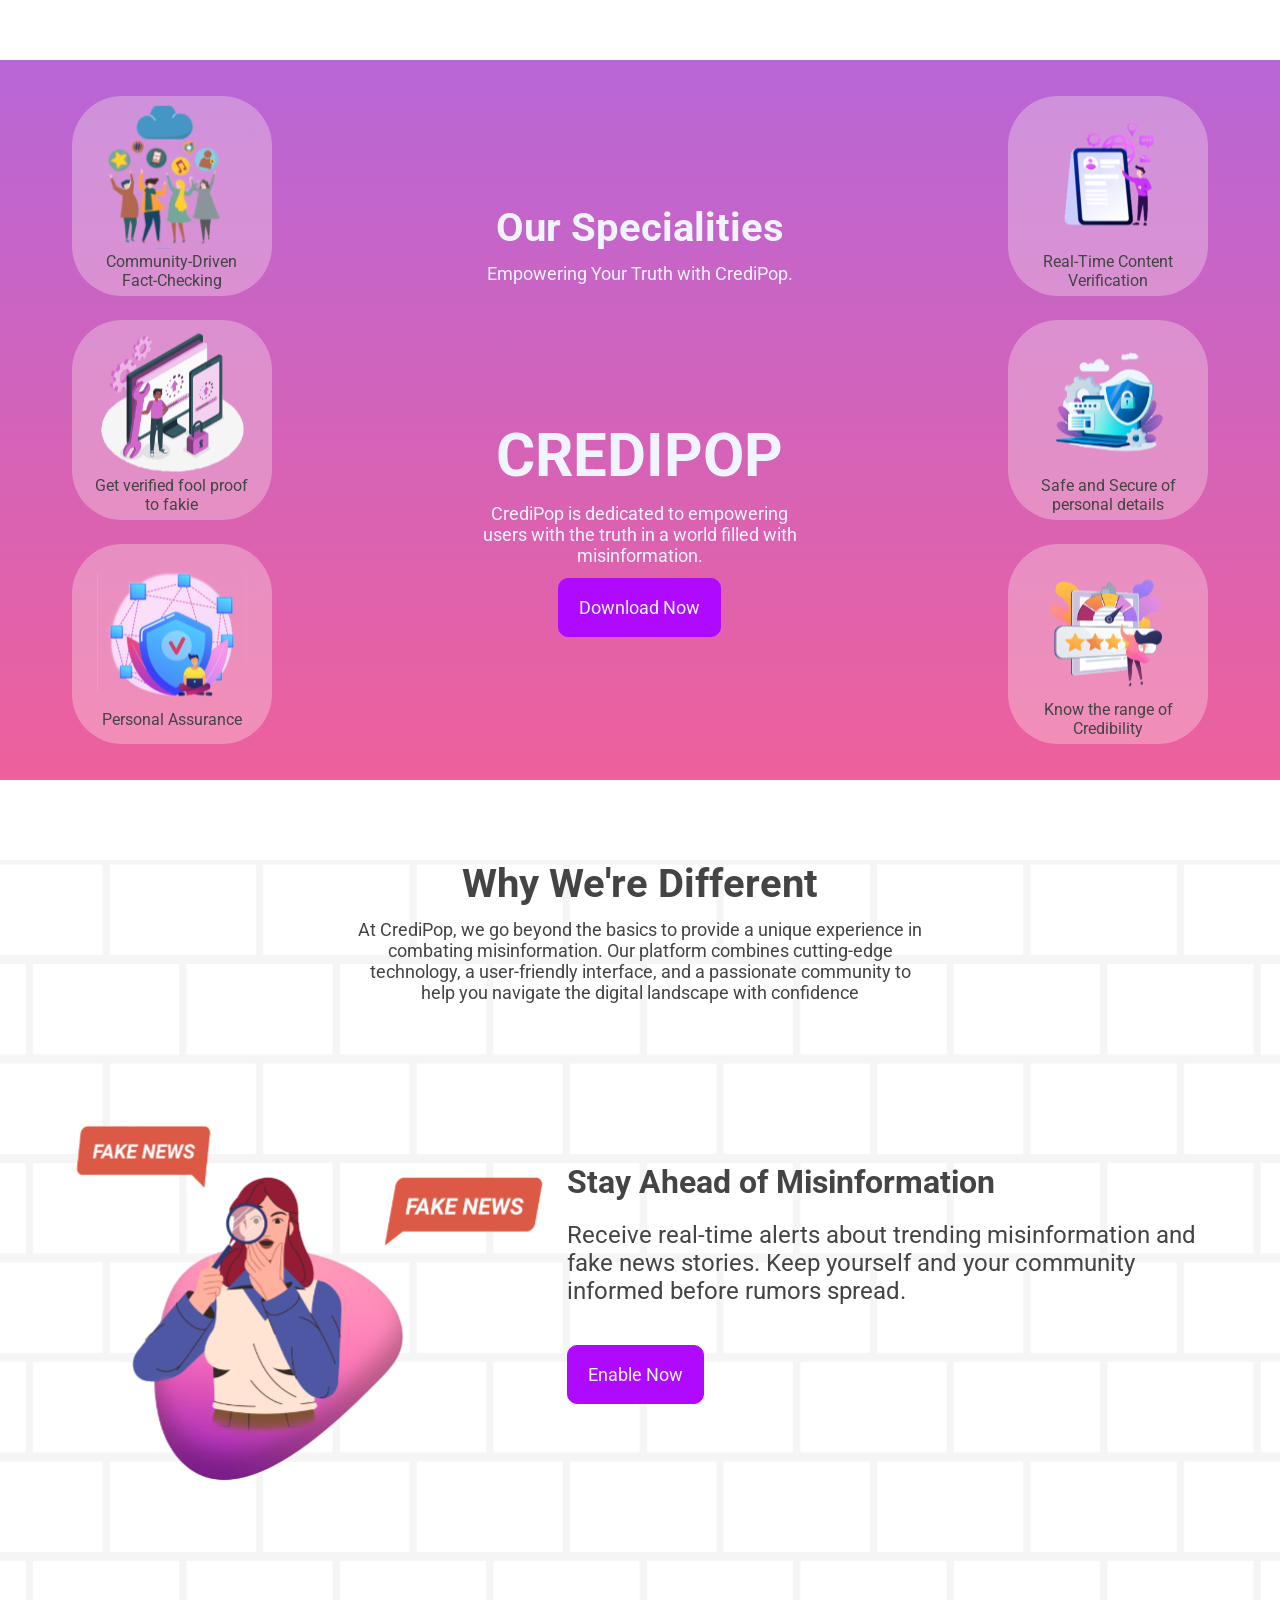
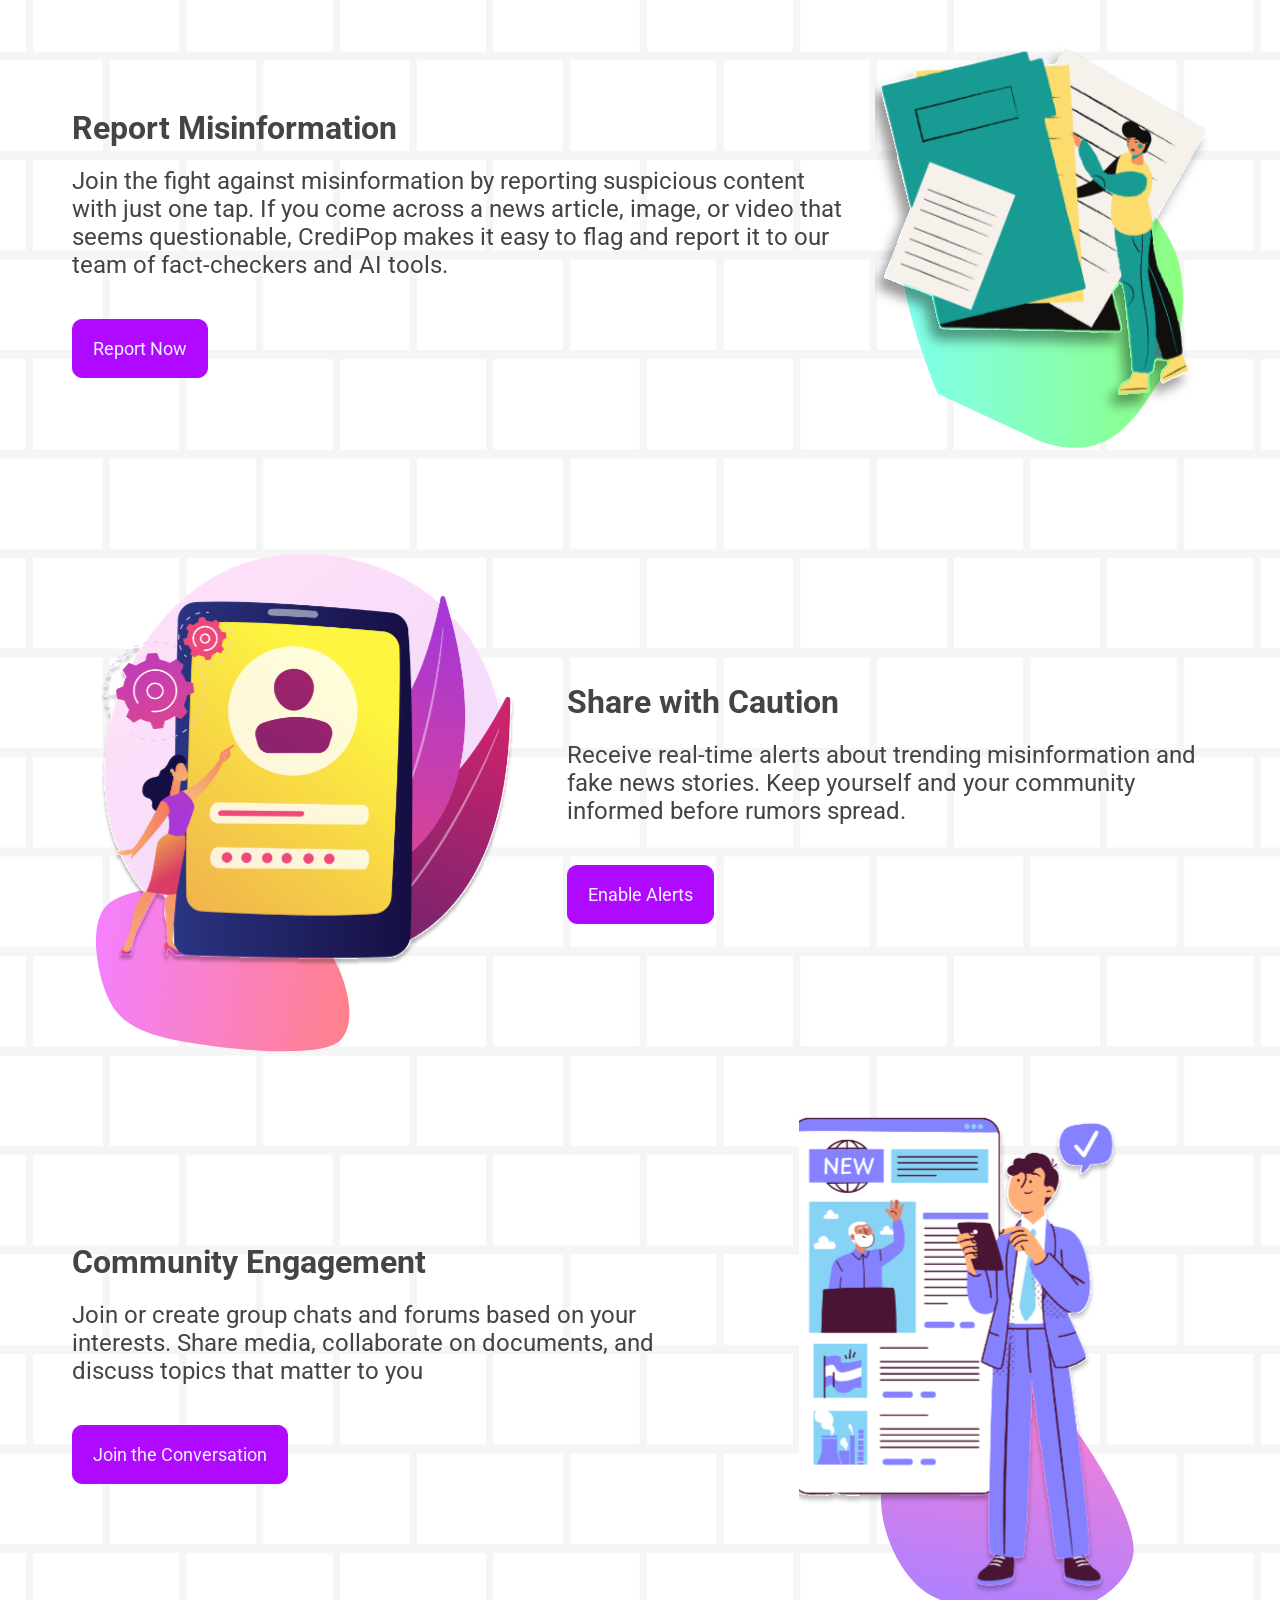
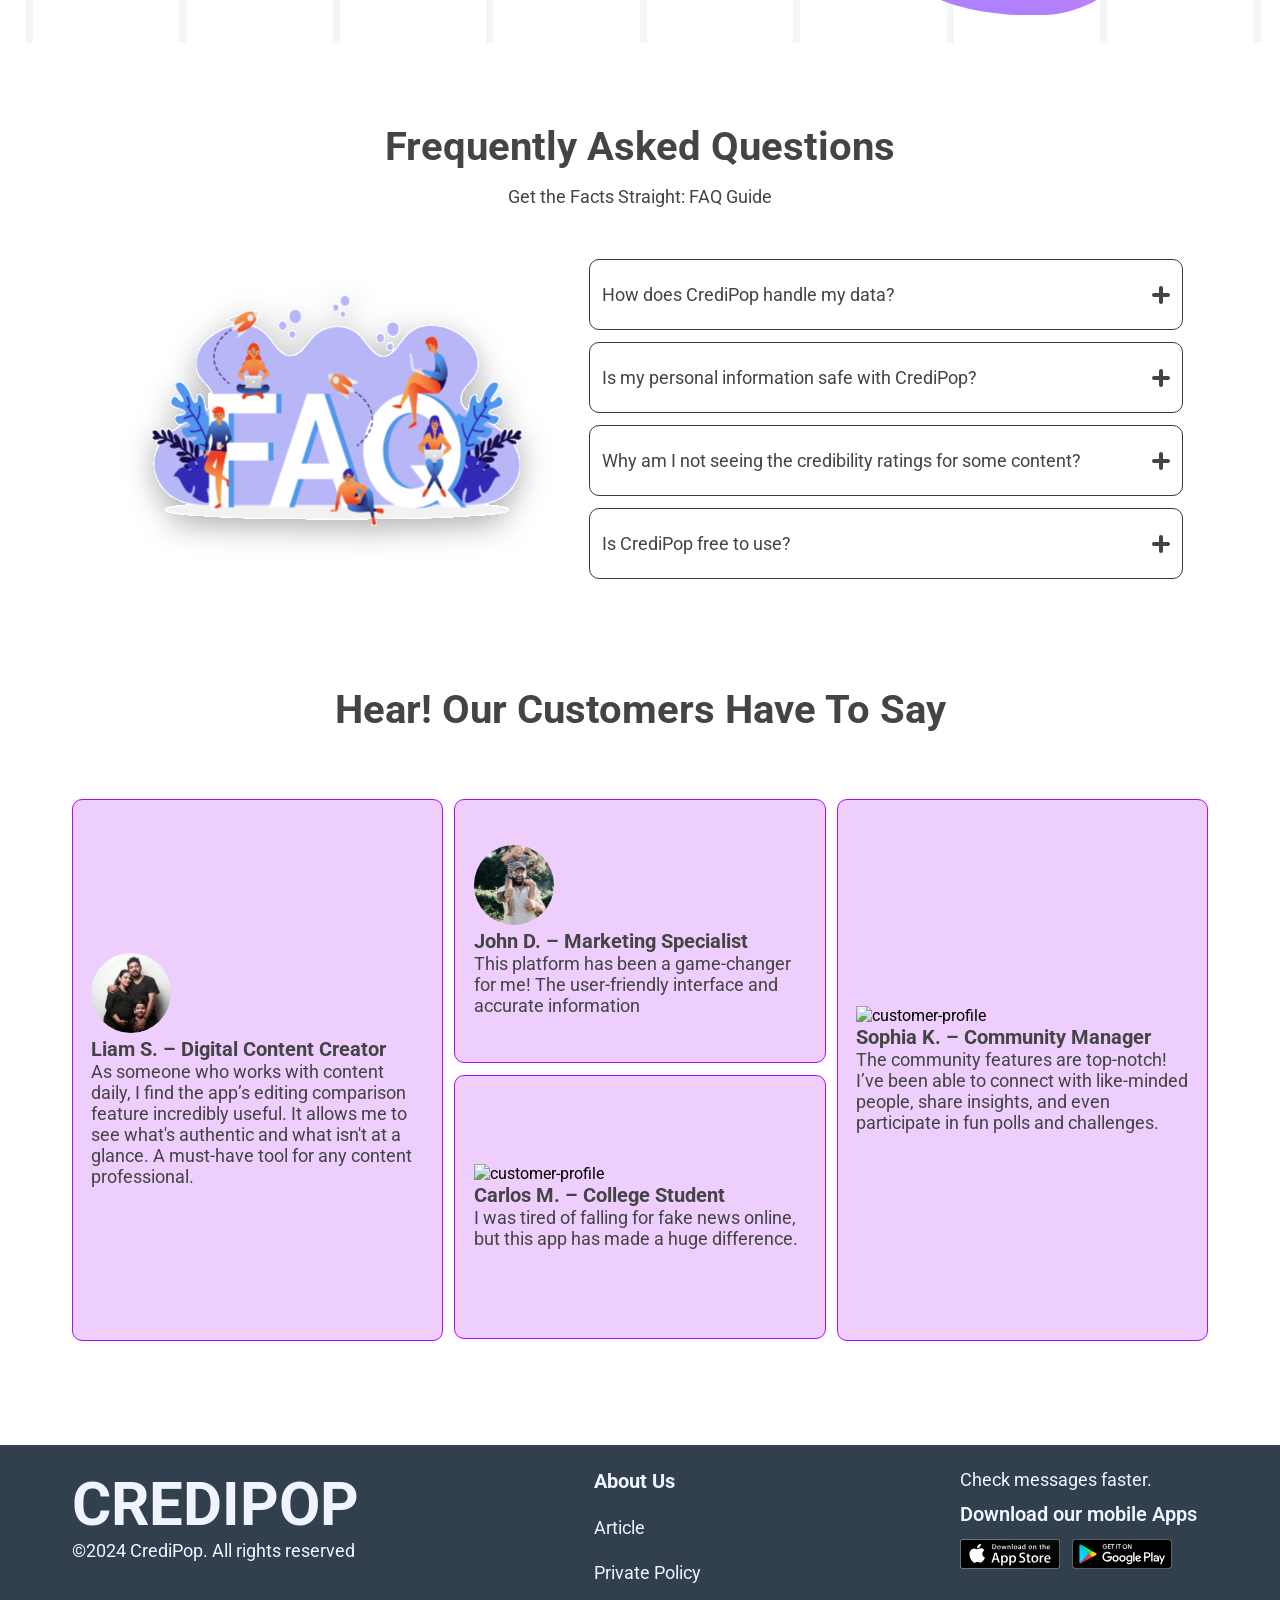
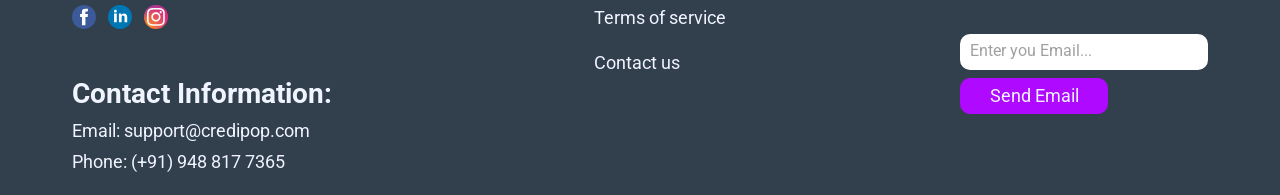
==== commit 569e5412: "Add files via upload" ====
--- a/index.html
+++ b/index.html
@@ -1,368 +1,369 @@
-<!DOCTYPE html>
-<html lang="en">
-<head>
-    <meta charset="UTF-8">
-    <meta name="viewport" content="width=device-width, initial-scale=1.0">
-    <link rel="stylesheet" href="https://cdnjs.cloudflare.com/ajax/libs/font-awesome/6.6.0/css/all.min.css" integrity="sha512-Kc323vGBEqzTmouAECnVceyQqyqdsSiqLQISBL29aUW4U/M7pSPA/gEUZQqv1cwx4OnYxTxve5UMg5GT6L4JJg==" crossorigin="anonymous" referrerpolicy="no-referrer" />
-    <link rel="stylesheet" href="./css/home.css">
-    <link rel="stylesheet" href="./css/style.css">
-    <title>CREDIPOP</title>
-</head>
-<body>
-    <section class="main-body">
-        <!-- HEADER -->
-        <header class="head gradient-color">
-            
-            <nav  class="pri-nav-color">
-                    <div class="wrapper">
-                        <input type="checkbox" name="" id="bur">
-                        <label for="bur"><i class="fa-solid fa-bars"></i></label>
-                        <ul>
-                            <li><a href="#" class="fs-20 text-color-w" text-color-w  class="click"><span>Home</span></a></li>
-                            <li><a href="#" class="fs-20 text-color-w">About Us</a></li>
-                            <li><a href="#" class="fs-20 text-color-w">Contact</a></li>
-                        </ul>
-                        <div class="logo">
-                            <h1 class="fs-40 text-color-w" >CREDIPOP</h1>
-                        </div>
-                        <div class="button-container">
-                            <button type="submit" class="button-nav sec-bg-color">Download Now</button>
-                        </div>
-                    </div>
-            </nav>
-            <!-- banner-one -->
-        <div class="banner-one">
-            <div class="wrapper">
-                <div class="content">   
-                    <h1 class="fs-60 text-color-w">
-                        IF YOU  HEAR IT  <span class="text-color-b">WRONG<br></span>
-                            WE CLEAR IT <span class="pri-text-color">RIGHT</span>
-                    </h1>
-                    <p class="fs-32 text-color-b">Find Truth, Empower Minds
-                        Share What’s Real, Leave Myths Behind</p>
-                        <div><button class="button pri-bg-color fs-20">Download Now</button></div>
-                </div>
-                <div class="image">
-                    <img src="./images/banner.svg" alt="banner-image">
-                </div>
-            </div>
-
-        </div>
-        </header>
-
-
-        <!-- who-we-are -->
-         <div class="who">
-            <div class="wrapper">
-                <div class="image-who">
-                    <img src="./images/who-we-are.svg" alt="who we are?">
-                </div>
-                <div class="content-who">
-                    <div class="who-one">
-                        <h1 class="fs-40 text-color-b fw-extrabold">Who We Are?</h1>
-                        <p class="fs-28 text-color-b fw-lite">Our mission is to stop the spread of fake news and manipulated images by providing a platform where users can easily verify information, share credible content, and engage with a community of truth-seekers.</p>
-                    </div>
-                    <div class="who-two">
-                        <p class="fs-28 text-color-b fw-regular">What you can verify with us</p>
-                        <div class="icon-holder">
-                            <div class="icon">
-                                <img src="./icons/text.svg" alt="text-image">
-                                <p class="text-color-b fw-regular">Text</p>
-                            </div>
-
-                            <div class="icon">
-                                <img src="./icons/link.svg" alt="link-image">
-                                <p class="text-color-b fw-regular">Link</p>
-                            </div>
-
-                            <div class="icon">
-                                <img src="./icons/image.svg" alt="image">
-                                <p class="text-color-b fw-regular">Image</p>
-                            </div>
-
-                            <div class="icon">
-                                <img src="./icons/video.svg" alt="video-icon">
-                                <p class="text-color-b fw-regular"> Videos</p>
-                            </div>
-                        </div>
-
-
-                    </div>
-
-
-                </div>
-            </div>
-            </div>
-
-
-            <!-- our specailities-->
-             <div class="our-specialities">
-                <div class="wrapper">
-                    <div class="our-one text-color-b">
-                        <div class="card">
-                            <img src="./images/card-1.svg" alt="image">
-                            <p class="fs-16px">Community-Driven 
-                                Fact-Checking</p>
-                        </div>
-                        <div class="card">
-                            <img src="./images/card-2.svg" alt="">
-                            <p class="fs-16px">Get verified fool
-                                proof to fakie</p>
-                        </div>
-                        <div class="card">
-                            <img src="./images/card-3.svg" alt="image">
-                            <p class="fs-16px">Personal 
-                                Assurance</p>
-                        </div>
-                    </div>
-                    <div class="our-two">
-                        <div class="head-one">
-                            <h1  class="fs-40 text-color-w">Our Specialities</h1>
-                            <p class="fs-20 text-color-w">Empowering Your Truth with CrediPop.</p>
-
-                        </div>
-                        <div class="head-two">
-                            <h1 class="fs-60 text-color-w">CREDIPOP</h1>
-                            <p class="fs-20 text-color-w">CrediPop is dedicated to empowering users with the truth in a world filled with misinformation. </p>
-                            <div><button class="button pri-bg-color fs-20">Download Now</button></div> 
-
-                        </div>
-                    
-                    </div>
-                    <div class="our-three text-color-b">
-                        <div class="card">
-                            <img src="./images/card-4.svg" alt="image">
-                            <p class="fs-16px">Real-Time
-                                Content Verification</p>
-                        </div>
-                        <div class="card">
-                            <img src="./images/card-5.svg" alt="image">
-                            <p class="fs-16px">Safe and Secure of
-                                personal details</p>
-                        </div>
-                        <div class="card">
-                            <img src="./images/crad-6.svg" alt="image">
-                            <p class="fs-16px">Know the
-                                range of Credibility</p>
-                        </div>
-                    </div>
-                </div>
-             </div>
-
-             <!-- why we diffrent -->
-              <div class="diffrence text-color-b">
-                <div class="wrapper">
-                    <div class="heading">
-                        <h1 class="fs-40">Why We're Different</h1>
-                        <p class="fs-20">At CrediPop, we go beyond the basics to provide a unique experience in combating misinformation. Our platform combines cutting-edge technology, a user-friendly interface, and a passionate community to help you navigate the digital landscape with confidence</p>
-                    </div>
-                    <div class="card-holder">
-                        <!-- card-one -->
-                    
-                            <div class="cards">
-                                <div class="image">
-                                    <img src="./images/cards-one.svg" alt="image">
-                                </div>
-                                <div class="content">
-                                    <h1 class="fs-32">Stay Ahead of Misinformation</h1>
-                                    <p class="fs-28">Receive real-time alerts about trending misinformation and fake news stories. Keep yourself and your community informed before rumors spread.</p>
-                                    <div class="btn"><button class="button pri-bg-color fs-20">Enable Now</button></div> 
-                                </div>
-                    
-                            </div>
-                            <!-- card-two -->
-                            <div class="cards reverse">
-                                <div class="image ">
-                                    <img src="./images/crads-two.svg" alt="image">
-                                </div>
-                                <div class="content">
-                                    <h1 class="fs-32">Report Misinformation</h1>
-                                    <p class="fs-28">Join the fight against misinformation by reporting suspicious content with just one tap. If you come across a news article, image, or video that seems questionable, CrediPop makes it easy to flag and report it to our team of fact-checkers and AI tools.</p>
-                                    <div class="btn"><button class="button pri-bg-color fs-20">Report Now</button></div> 
-                                </div>
-                    
-                            </div>
-                            <!-- card-three -->
-                            <div class="cards">
-                                <div class="image">
-                                    <img src="./images/cards-three.svg" alt="image">
-                                </div>
-                                <div class="content">
-                                    <h1 class="fs-32">Share with Caution</h1>
-                                    <p class="fs-28">Receive real-time alerts about trending misinformation and fake news stories. Keep yourself and your community informed before rumors spread.</p>
-                                    <div class="btn"><button class="button pri-bg-color fs-20">Enable Alerts</button></div> 
-                                </div>
-                    
-                            </div>
-
-                            <!-- card-four -->
-                            <div class="cards reverse">
-                                <div class="image">
-                                    <img src="./images/crads-four.svg" alt="image">
-                                </div>
-                                <div class="content">
-                                    <h1 class="fs-32">Community Engagement</h1>
-                                    <p class="fs-28">Join or create group chats and forums based on your interests. Share media, collaborate on documents, and discuss topics that matter to you</p>
-                                    <div class="btn"><button class="button pri-bg-color fs-20">Join the Conversation</button></div> 
-                                </div>
-                    
-                            </div>
-                    </div>
-                    
-                </div>
-                </div>
-
-                <!-- FAQ -->
-                 <div class="faq">
-                    <div class="wrapper">
-                        <div class="faq-head">
-                            <h1 class="fs-40 text-color-b">Frequently Asked Questions</h1>
-                            <P class="fs-20 text-color-b">Get the Facts Straight: FAQ Guide</P>
-                        </div>
-                        <div class="faq-main">
-                            <div class="faq-image">
-                                <img src="./images/faq.svg" alt="FAQ image">
-                            </div>
-                            <div class="faq-questions">
-                                <div class="questions">
-                                    <p class="fs-20 text-color-b">How does CrediPop handle my data?</p>
-                                    <img src="./icons/plus.svg" alt="plus-icon">
-                                </div>
-                                <div class="questions">
-                                    <p class="fs-20 text-color-b">Is my personal information safe with CrediPop?</p>
-                                    <img src="./icons/plus.svg" alt="plus-icon">
-                                </div>
-                                <div class="questions">
-                                    <p class="fs-20 text-color-b">Why am I not seeing the credibility ratings for some content?</p>
-                                    <img src="./icons/plus.svg" alt="plus-icon">
-                                </div>
-                                <div class="questions">
-                                    <p class="fs-20 text-color-b"> Is CrediPop free to use?</p>
-                                    <img src="./icons/plus.svg" alt="plus-icon">
-                                </div>
-                            </div>
-                        </div>
-
-                    </div>
-                 </div>
-
-                 <!-- review -->
-                <div class="review">
-                    <div class="wrapper">
-                        <div class="review-head">
-                            <h1 class="fs-40 text-color-b">Hear! Our Customers Have To Say</h1>
-                        </div>
-                        <div class="customer-reviews">
-                            <div class="reviews-details">
-                                <div class="review-content">
-                                    <img src="./images/customer-1.svg" alt="customer-profile">
-                                    <div>
-                                        <h1 class="fs-24 text-color-b">Liam S. – Digital Content Creator</h1>
-                                        <p class="fs-20 text-color-b">As someone who works with content daily, I find the app’s editing
-                                            comparison feature incredibly useful. It allows me to see what's authentic and what isn't at a
-                                            glance. A must-have tool for any content professional.</p>
-                                    </div>
-                                </div>
-                            </div>
-                            <div class="reviews-details review-multi-card">
-                                <div class="review-column">
-                                    <div class="review-content">
-                                        <img src="./images/customer-2.svg" alt="customer-profile">
-                                        <div>
-                                            <h1 class="fs-24 text-color-b">John D. – Marketing Specialist</h1>
-                                            <p class="fs-20 text-color-b">This platform has been a game-changer for me! The user-friendly
-                                                interface and accurate information help me make better decisions and stay ahead of the
-                                                curve.</p>
-                                        </div>
-                                    </div>
-                
-                                </div>
-                                <div class="review-column">
-                                    <div class="review-content">
-                                        <img src="./images/customer-3.svg" alt="customer-profile">
-                                        <div>
-                                            <h1 class="fs-24 text-color-b">Carlos M. – College Student</h1>
-                                            <p class="fs-20 text-color-b">I was tired of falling for fake news online, but this app has made
-                                                a huge difference. </p>
-                                        </div>
-                                    </div>
-                
-                                </div>
-                            </div>
-                            <div class="reviews-details">
-                                <div class="review-content">
-                                    <img src="./images/customer-4.svg" alt="customer-profile">
-                                    <div>
-                                        <h1 class="fs-24 text-color-b">Sophia K. – Community Manager</h1>
-                                        <p class="fs-20 text-color-b">The community features are top-notch! I’ve been able to connect with
-                                            like-minded people, share insights, and even participate in fun polls and challenges.</p>
-                                    </div>
-                                </div>
-                            </div>
-                        </div>
-                    </div>
-                </div>
-
-              
-        
-
-        <!-- footer -->
-        <footer class="footer-bg-color">
-            <div class="wrapper">
-                <!-- copy-rigts-section -->
-                <div class="content-one">
-                    <div>
-                        <h1 class="fs-60 text-color-w">CREDIPOP</h1>
-                        <P class="fs-18 text-color-w">&#169;2024 CrediPop. All rights reserved</P>
-                    </div>
-                    <!-- social media -icons -->
-                    <div class="social-media">
-                        <a href="#"><img src="./icons/facebook.svg" alt="facebook"></a><a href="#"><img src="./icons/linkedin.svg" alt="linkedin"></a><a href="#"><img src="./icons/insta (2).svg" alt="instagram"></a>
-                    </div>
-                       <!-- contact-information-section -->
-                       <div class="contact-info">
-                        <div>
-                            <h1 class="fs-30 text-color-w">Contact Information:</h1>
-                        </div>
-                        <a href="mailto:supportcredipop@gmail.com">
-                            <p class="fs-20 text-color-w">Email: support@credipop.com</p>
-                        </a>
-                        <a href="tel:9488177365">
-                            <p class="fs-20 text-color-w">Phone: (+91) 948 817 7365</p>
-                        </a>
-                     </div>
-
-                </div>
-                <!-- about us -section -->
-                <div class="content-two">
-                    <h1 class="fs-24 text-color-w">About Us</h1>
-                    <p class="fs-20 text-color-w">Article</p>
-                    <p class="fs-20 text-color-w">Private Policy</p>
-                    <p class="fs-20 text-color-w">Terms of service</p>
-                    <p class="fs-20 text-color-w">Contact us</p>
-                </div>
-
-                <!-- play store section -->
-                <div class="content-three">
-                    <!-- download -atc -->
-                    <div class="download-section">
-                        <h2 class="fs-18 fw-regular text-color-w">Check messages faster. </h2>
-                        <h1 class="fs-24 fw-bold text-color-w">Download our mobile Apps</h1>
-                        <div class="play">
-                            <img src="./icons/apple.svg" alt="applestore"><img src="./icons/playstore.svg" alt="playstore">
-                        </div>
-                    </div>
-                    <!-- email-section -->
-                    <div class="email-section">
-                        <input type="text" name="email" id="email" placeholder="Enter you Email...">
-                        <button class="pri-bg-color fs-20 fw-400 ">Send Email</button>
-                    </div>
-                 
-                </div>
-            </div>
-
-        </footer>
-
-    </section>
-</body>
+<!DOCTYPE html>
+<html lang="en">
+<head>
+    <meta charset="UTF-8">
+    <meta name="viewport" content="width=device-width, initial-scale=1.0">
+    <link rel="stylesheet" href="https://cdnjs.cloudflare.com/ajax/libs/font-awesome/6.6.0/css/all.min.css" integrity="sha512-Kc323vGBEqzTmouAECnVceyQqyqdsSiqLQISBL29aUW4U/M7pSPA/gEUZQqv1cwx4OnYxTxve5UMg5GT6L4JJg==" crossorigin="anonymous" referrerpolicy="no-referrer" />
+    <link rel="stylesheet" href="./css/home.css">
+    <link rel="stylesheet" href="./css/style.css">
+    <title>CREDIPOP</title>
+</head>
+<body>
+    <section class="main-body">
+        <!-- HEADER -->
+        <header class="head gradient-color">
+            
+            <nav  class="pri-nav-color">
+                    <div class="wrapper">
+                        <input type="checkbox" name="" id="bur">
+                        <label for="bur"><i class="fa-solid fa-bars"></i></label>
+                        <ul>
+                            <li><a href="#" class="fs-20 text-color-w" text-color-w  class="click"><span>Home</span></a></li>
+                            <li><a href="#" class="fs-20 text-color-w">About Us</a></li>
+                            <li><a href="#" class="fs-20 text-color-w">Contact</a></li>
+                        </ul>
+                        <div class="logo">
+                            <h1 class="fs-40 text-color-w" >CREDIPOP</h1>
+                        </div>
+                        <div class="button-container">
+                            <button type="submit" class="button-nav sec-bg-color">Download Now</button>
+                        </div>
+                    </div>
+            </nav>
+            <!-- banner-one -->
+        <div class="banner-one">
+            <div class="wrapper">
+                <div class="content">   
+                    <h1 class="fs-60 text-color-w">
+                        IF YOU  HEAR IT  <span class="text-color-b">WRONG<br></span>
+                            WE CLEAR IT <span class="pri-text-color">RIGHT</span>
+                    </h1>
+                    <p class="fs-32 text-color-b">Find Truth, Empower Minds
+                        Share What’s Real, Leave Myths Behind</p>
+                        <div><button class="button pri-bg-color fs-20">Download Now</button></div>
+                </div>
+                <div class="image">
+                    <img src="./images/banner.svg" alt="banner-image">
+                </div>
+            </div>
+
+        </div>
+        </header>
+
+
+        <!-- who-we-are -->
+         <div class="who">
+            <div class="wrapper">
+                <div class="image-who">
+                    <img src="./images/who-we-are.svg" alt="who we are?">
+                </div>
+                <div class="content-who">
+                    <div class="who-one">
+                        <h1 class="fs-40 text-color-b fw-extrabold">Who We Are?</h1>
+                        <p class="fs-28 text-color-b fw-lite">Our mission is to stop the spread of fake news and manipulated images by providing a platform where users can easily verify information, share credible content, and engage with a community of truth-seekers.</p>
+                    </div>
+                    <div class="who-two">
+                        <p class="fs-28 text-color-b fw-regular">What you can verify with us</p>
+                        <div class="icon-holder">
+                            <div class="icon">
+                                <img src="./icons/text.svg" alt="text-image">
+                                <p class="text-color-b fw-regular">Text</p>
+                            </div>
+
+                            <div class="icon">
+                                <img src="./icons/link.svg" alt="link-image">
+                                <p class="text-color-b fw-regular">Link</p>
+                            </div>
+
+                            <div class="icon">
+                                <img src="./icons/image.svg" alt="image">
+                                <p class="text-color-b fw-regular">Image</p>
+                            </div>
+
+                            <div class="icon">
+                                <img src="./icons/video.svg" alt="video-icon">
+                                <p class="text-color-b fw-regular"> Videos</p>
+                            </div>
+                        </div>
+
+
+                    </div>
+
+
+                </div>
+            </div>
+            </div>
+
+
+            <!-- our specailities-->
+             <div class="our-specialities">
+                <div class="wrapper">
+                    <div class="our-one text-color-b">
+                        <div class="card">
+                            <img src="./images/card-1.svg" alt="image">
+                            <p class="fs-16px">Community-Driven 
+                                Fact-Checking</p>
+                        </div>
+                        <div class="card">
+                            <img src="./images/card-2.svg" alt="">
+                            <p class="fs-16px">Get verified fool
+                                proof to fakie</p>
+                        </div>
+                        <div class="card">
+                            <img src="./images/card-3.svg" alt="image">
+                            <p class="fs-16px">Personal 
+                                Assurance</p>
+                        </div>
+                    </div>
+                    <div class="our-two">
+                        <div class="head-one">
+                            <h1  class="fs-40 text-color-w">Our Specialities</h1>
+                            <p class="fs-20 text-color-w">Empowering Your Truth with CrediPop.</p>
+
+                        </div>
+                        <div class="head-two">
+                            <h1 class="fs-60 text-color-w">CREDIPOP</h1>
+                            <p class="fs-20 text-color-w">CrediPop is dedicated to empowering users with the truth in a world filled with misinformation. </p>
+                            <div><button class="button pri-bg-color fs-20">Download Now</button></div> 
+
+                        </div>
+                    
+                    </div>
+                    <div class="our-three text-color-b">
+                        <div class="card">
+                            <img src="./images/card-4.svg" alt="image">
+                            <p class="fs-16px">Real-Time
+                                Content Verification</p>
+                        </div>
+                        <div class="card">
+                            <img src="./images/card-5.svg" alt="image">
+                            <p class="fs-16px">Safe and Secure of
+                                personal details</p>
+                        </div>
+                        <div class="card">
+                            <img src="./images/crad-6.svg" alt="image">
+                            <p class="fs-16px">Know the
+                                range of Credibility</p>
+                        </div>
+                    </div>
+                </div>
+             </div>
+
+             <!-- why we diffrent -->
+              <div class="diffrence text-color-b">
+                <div class="wrapper">
+                    <div class="heading">
+                        <h1 class="fs-40">Why We're Different</h1>
+                        <p class="fs-20">At CrediPop, we go beyond the basics to provide a unique experience in combating misinformation. Our platform combines cutting-edge technology, a user-friendly interface, and a passionate community to help you navigate the digital landscape with confidence</p>
+                    </div>
+                    <div class="card-holder">
+                        <!-- card-one -->
+                    
+                            <div class="cards">
+                                <div class="image">
+                                    <img src="./images/cards-one.svg" alt="image">
+                                </div>
+                                <div class="content">
+                                    <h1 class="fs-32">Stay Ahead of Misinformation</h1>
+                                    <p class="fs-28">Receive real-time alerts about trending misinformation and fake news stories. Keep yourself and your community informed before rumors spread.</p>
+                                    <div class="btn"><button class="button pri-bg-color fs-20">Enable Now</button></div> 
+                                </div>
+                    
+                            </div>
+                            <!-- card-two -->
+                            <div class="cards reverse">
+                                <div class="image ">
+                                    <img src="./images/crads-two.svg" alt="image">
+                                </div>
+                                <div class="content">
+                                    <h1 class="fs-32">Report Misinformation</h1>
+                                    <p class="fs-28">Join the fight against misinformation by reporting suspicious content with just one tap. If you come across a news article, image, or video that seems questionable, CrediPop makes it easy to flag and report it to our team of fact-checkers and AI tools.</p>
+                                    <div class="btn"><button class="button pri-bg-color fs-20">Report Now</button></div> 
+                                </div>
+                    
+                            </div>
+                            <!-- card-three -->
+                            <div class="cards">
+                                <div class="image">
+                                    <img src="./images/cards-three.svg" alt="image">
+                                </div>
+                                <div class="content">
+                                    <h1 class="fs-32">Share with Caution</h1>
+                                    <p class="fs-28">Receive real-time alerts about trending misinformation and fake news stories. Keep yourself and your community informed before rumors spread.</p>
+                                    <div class="btn"><button class="button pri-bg-color fs-20">Enable Alerts</button></div> 
+                                </div>
+                    
+                            </div>
+
+                            <!-- card-four -->
+                            <div class="cards reverse">
+                                <div class="image">
+                                    <img src="./images/crads-four.svg" alt="image">
+                                </div>
+                                <div class="content">
+                                    <h1 class="fs-32">Community Engagement</h1>
+                                    <p class="fs-28">Join or create group chats and forums based on your interests. Share media, collaborate on documents, and discuss topics that matter to you</p>
+                                    <div class="btn"><button class="button pri-bg-color fs-20">Join the Conversation</button></div> 
+                                </div>
+                    
+                            </div>
+                    </div>
+                    
+                </div>
+                </div>
+
+                <!-- FAQ -->
+                 <div class="faq">
+                    <div class="wrapper">
+                        <div class="faq-head">
+                            <h1 class="fs-40 text-color-b">Frequently Asked Questions</h1>
+                            <P class="fs-20 text-color-b">Get the Facts Straight: FAQ Guide</P>
+                        </div>
+                        <div class="faq-main">
+                            <div class="faq-image">
+                                <img src="./images/faq.svg" alt="FAQ image">
+                            </div>
+                            <div class="faq-questions">
+                                <div class="questions">
+                                    <p class="fs-20 text-color-b">How does CrediPop handle my data?</p>
+                                    <img src="./icons/plus.svg" alt="plus-icon">
+                                </div>
+                                <div class="questions">
+                                    <p class="fs-20 text-color-b">Is my personal information safe with CrediPop?</p>
+                                    <img src="./icons/plus.svg" alt="plus-icon">
+                                </div>
+                                <div class="questions">
+                                    <p class="fs-20 text-color-b">Why am I not seeing the credibility ratings for some content?</p>
+                                    <img src="./icons/plus.svg" alt="plus-icon">
+                                </div>
+                                <div class="questions">
+                                    <p class="fs-20 text-color-b"> Is CrediPop free to use?</p>
+                                    <img src="./icons/plus.svg" alt="plus-icon">
+                                </div>
+                            </div>
+                        </div>
+
+                    </div>
+                 </div>
+
+                 <!-- review -->
+                <div class="review">
+                    <div class="wrapper">
+                        <div class="review-head">
+                            <h1 class="fs-40 text-color-b">Hear! Our Customers Have To Say</h1>
+                        </div>
+                        <div class="customer-reviews">
+                            <div class="reviews-details">
+                                <div class="review-content">
+                                    <img src="./images/customer-1.svg" alt="customer-profile">
+                                    <div>
+                                        <h1 class="fs-24 text-color-b">Liam S. – Digital Content Creator</h1>
+                                        <p class="fs-20 text-color-b">As someone who works with content daily, I find the app’s editing
+                                            comparison feature incredibly useful. It allows me to see what's authentic and what isn't at a
+                                            glance. A must-have tool for any content professional.</p>
+                                    </div>
+                                </div>
+                            </div>
+                            <div class="reviews-details review-multi-card">
+                                <div class="review-column">
+                                    <div class="review-content">
+                                        <img src="./images/customer-2.svg" alt="customer-profile">
+                                        <div>
+                                            <h1 class="fs-24 text-color-b">John D. – Marketing Specialist</h1>
+                                            <p class="fs-20 text-color-b">This platform has been a game-changer for me! The user-friendly
+                                                interface and accurate information</p>
+                                        </div>
+                                    </div>
+                
+                                </div>
+                                <div class="review-column">
+                                    <div class="review-content">
+                                        <img src="./images/customer-3.svg" alt="customer-profile">
+                                        <div>
+                                            <h1 class="fs-24 text-color-b">Carlos M. – College Student</h1>
+                                            <p class="fs-20 text-color-b">I was tired of falling for fake news online, but this app has made
+                                                a huge difference. </p>
+                                        </div>
+                                    </div>
+                
+                                </div>
+                            </div>
+                            <div class="reviews-details">
+                                <div class="review-content">
+                                    <img src="./images/customer-4.svg" alt="customer-profile">
+                                    <div>
+                                        <h1 class="fs-24 text-color-b">Sophia K. – Community Manager</h1>
+                                        <p class="fs-20 text-color-b">The community features are top-notch! I’ve been able to connect with
+                                            like-minded people, share insights, and even participate in fun polls and challenges.</p>
+                                    </div>
+                                </div>
+                            </div>
+                        </div>
+                    </div>
+                </div>
+
+              
+        
+
+        <!-- footer -->
+        <footer class="footer-bg-color">
+            <div class="wrapper">
+                <!-- copy-rigts-section -->
+                <div class="content-one">
+                    <div>
+                        <h1 class="fs-60 text-color-w">CREDIPOP</h1>
+                        <P class="fs-18 text-color-w">&#169;2024 CrediPop. All rights reserved</P>
+                    </div>
+                    <!-- social media -icons -->
+                    <div class="social-media">
+                        <a href="https://www.facebook.com/" target="_blank"><img src="./icons/facebook.svg" alt="facebook"></a><a href="https://www.linkedin.com/help/linkedin/answer/a1341667" target="_blank"><img src="./icons/linkedin.svg" alt="linkedin"></a><a href="https://apps.apple.com/us/app/instagram/id389801252" target="_blank"><img src="./icons/insta (2).svg" alt="instagram"></a>
+                    </div>
+                       <!-- contact-information-section -->
+                       <div class="contact-info">
+                        <div>
+                            <h1 class="fs-30 text-color-w">Contact Information:</h1>
+                        </div>
+                        <a href="mailto:supportcredipop@gmail.com">
+                            <p class="fs-20 text-color-w">Email: support@credipop.com</p>
+                        </a>
+                        <a href="tel:9488177365">
+                            <p class="fs-20 text-color-w">Phone: (+91) 948 817 7365</p>
+                        </a>
+                     </div>
+
+                </div>
+                <!-- about us -section -->
+                <div class="content-two">
+                    <h1 class="fs-24 text-color-w">About Us</h1>
+                    <p class="fs-20 text-color-w">Article</p>
+                    <p class="fs-20 text-color-w">Private Policy</p>
+                    <p class="fs-20 text-color-w">Terms of service</p>
+                    <p class="fs-20 text-color-w">Contact us</p>
+                </div>
+
+                <!-- play store section -->
+                <div class="content-three">
+                    <!-- download -atc -->
+                    <div class="download-section">
+                        <h2 class="fs-18 fw-regular text-color-w">Check messages faster. </h2>
+                        <h1 class="fs-24 fw-bold text-color-w">Download our mobile Apps</h1>
+                        <div class="play">
+                            <a href="https://www.apple.com/in/shop/buy-mac" target="_blank"><img src="./icons/apple.svg" alt="applestore"></a>
+                            <a href="https://play.google.com/store/games?hl=en" target="_blank"><img src="./icons/playstore.svg" alt="playstore"></a>
+                        </div>
+                    </div>
+                    <!-- email-section -->
+                    <div class="email-section">
+                        <input type="text" name="email" id="email" placeholder="Enter you Email..." required>
+                        <button class="pri-bg-color fs-20 fw-400 ">Send Email</button>
+                        <!-- <input type="submit" value="sent Email" class="pri-bg-color fs-20 fw-400 button" > -->
+                    </div>
+                 
+                </div>
+            </div>
+
+        </footer>
+
+    </section>
+</body>
 </html>
--- a/css/home.css
+++ b/css/home.css
@@ -1,619 +1,803 @@
-.main-body header .banner-one{
-    display: flex;
-    height: 93%;
-    justify-content: center;
-    align-items: center;
-    background-image: linear-gradient(#B866D7, #EE609C);
-    /* overflow: hidden; */
-    /* background-color: aqua; */
-    
-}
-.main-body header .banner-one .wrapper{
-    display: flex;
-    justify-content: space-between;
-    align-items: center;
-    overflow: hidden;
-}
-.main-body header .banner-one .wrapper .content{
-    width: 75%;
-    display: flex;
-    flex-direction: column;
-    gap: 12px;    
-    overflow: hidden;
-}
-.main-body header .banner-one .wrapper .content h1{
-    display: inline-;
-}
-.main-body header .banner-one .wrapper .image{
-    width: 60%;
-    object-fit: cover;
-    object-position: center;
-    overflow: hidden;
-    /* background-color: aqua; */
-}
-.main-body header .banner-one .wrapper .image img{
-    width: 100%;
-    height: 100%;
-    object-fit: cover;
-    object-position: center;
-}
-
-
-/* who we are */
-.main-body .who{
-    width: 100%;
-    height: 720px;
-    /* background-color: #F2EEF3; */
-    display: flex;
-    justify-content: center;
-    margin-bottom: 40px;
-    /* overflow: hidden; */
-}
-.main-body .who .wrapper{
-    height: 100%;
-    /* background-color: darkblue; */
-    display: flex;
-    align-items: center;
-    justify-content: space-between;
-    /* background-color: aqua; */
-    /* overflow: hidden; */
-}
-.main-body .who .wrapper .content-who{
-    width: 60%;
-    height: 90%;
-    /* background-color: #EE609C; */
-    /* overflow: hidden; */
-}
-.main-body .who .wrapper .image-who{
-    width: 40%;
-    height: 60%;
-    /* background-color: blue; */
-    display: flex;
-    justify-content: start;
-    align-items: center;
-    /* overflow: hidden; */
-    
-}
-.main-body .who .wrapper .image-who img{
-    height:100%;
-    width: 100%;
-    object-fit: cover;
-    object-position: center;
-    /* background-color: coral; */
-    /* overflow: hidden; */
-}
-
-/* content-who */
-.main-body .who .wrapper .content-who{
-    width: 60%;
-    height: 60%;
-    display: flex;
-    flex-direction: column;
-    justify-content: center;
-    align-items: start;
-    gap:80px;
-}
-.main-body .who .wrapper .content-who .who-two{
-    display: flex;
-    flex-direction: column;
-    gap: 32px;
-}
-.main-body .who .wrapper .content-who .who-two .icon-holder{
-    display: flex;
-    align-items: center;
-    justify-content: center;
-    gap: 64px;
-}
-.main-body .who .wrapper .content-who .who-two .icon-holder .icon{
-    display: flex;
-    flex-direction: column;
-    gap: 12px;
-    justify-content: center;
-    align-items: center;
-}
-
-
-
-/* Our Specialities */
-
-.main-body .our-specialities {
-    display: flex;
-    justify-content: center;
-    background-image: linear-gradient(#B866D7, #EE609C);
-    margin-bottom: 80px;
-}
-.main-body .our-specialities .wrapper {
-    height: 720px;
-    display: flex;
-    justify-content: space-between;
-    align-items: center;
-}
-/* our-one */
-.main-body .our-specialities .wrapper .our-one{
-    display: flex;
-    flex-direction: column;
-    gap: 24px;
-}
-.main-body .our-specialities .wrapper .card{
-    width: 200px;
-    height: 200px;
-    border-radius: 50px;
-    background-color: rgb(255, 245, 238,0.3);
-    display: flex;
-    flex-direction: column;
-    justify-content: center;
-    align-items: center;
-}
-.main-body .our-specialities .wrapper .card p{
-    width: 80%;
-    text-align: center;
-}
-.main-body .our-specialities .wrapper .card img{
-    width: 150px;
-    height: 150px;
-    transition-duration: 0.7s;
-    &:hover{
-        -webkit-transform: scaleX(-1);
-        transform: scaleX(-1);
-    
-}
-}
-/* .main-body .our-specialities .wrapper .card img:hover{
-    -webkit-transform: scaleX(-1);
-    transform: scaleX(-1);
-
-} */
-
-/* our-two */
-
-.main-body .our-specialities .wrapper .our-two{
-    width: 30%;
-    display: flex;
-    flex-direction: column;
-    gap: 136px;
-    justify-content: start;
-}
-.main-body .our-specialities .wrapper .our-two .head-one{
-    display: flex;
-    flex-direction: column;
-    gap:12px;
-    text-align: center;
-}
-.main-body .our-specialities .wrapper .our-two .head-two{
-    display: flex;
-    flex-direction: column;
-    gap:12px;
-    text-align: center;
-}
-
-/* our-three */
-.main-body .our-specialities .wrapper .our-three{
-    display: flex;
-    flex-direction: column;
-    gap: 24px;
-}
-/* differences */
-.reverse{
-    display: flex;
-    flex-direction: row-reverse;
-}
-.main-body .diffrence{
-    width: 100%;
-    /* background-color: #F2EEF3; */
-    display: flex;
-    justify-content: center;
-    align-items: center;
-    background-image: url('../images/bg.svg');
-    
-    margin-bottom: 80px;
-}
-.main-body .diffrence .wrapper{
-    /* background-color: burlywood; */
-    display: flex;
-    flex-direction: column;
-    justify-content: center;
-    align-items: center;
-    
-
-}
-.main-body .diffrence .wrapper .heading{
-    width: 50%;
-    text-align: center;
-    display: flex;
-    flex-direction: column;
-    gap: 12px;
-}
-.main-body .diffrence .wrapper .card-holder .card-holder{
-    width: 100%;
-}
-.main-body .diffrence .wrapper .card-holder .cards {
-    width: 100%;
-    height: 560px;
-    display: flex;
-    /* background-color: chartreuse; */
-    gap: 24px;
-    justify-content: center;
-    align-items: center;
-}
-.main-body .diffrence .wrapper .card-holder .cards  .image{
-    width: 100%;
-    height: 90%;
-    /* background-color: #EE609C; */
-}
-.main-body .diffrence .wrapper .card-holder .cards  .image img{
-    width: 100%;
-    height: 100%;
-    object-fit: contain;
-    object-position: center;
-    /* background-color: aqua; */
-}
-.main-body .diffrence .wrapper .card-holder .cards  .content{
-    display: flex;
-    flex-direction: column;
-    gap: 20px;
-}
-.main-body .diffrence .wrapper .card-holder .cards  .content .btn{
-    margin-top: 20px;
-}
-
-/* FAQ */
-.main-body .faq {
-    display: flex;
-    flex-direction: column; 
-    justify-content: center;
-    align-items: center; 
-    margin-bottom: 80px;
-}
-.main-body .faq .wrapper{
-    display: flex;
-    flex-direction: column; 
-    justify-content: center;
-    /* align-items: center;  */
-    /* background-color: coral; */
-    gap: 52px;
-   
-}
-.main-body .faq .wrapper .faq-head{
-    text-align: center;
-    display: flex;
-    flex-direction: column;
-    gap: 16px;
-
-}
-.main-body .faq .wrapper .faq-main .faq-questions{
-    display: flex;
-    flex-direction: column;
-    gap: 12px;
-}
-.main-body .faq .wrapper .faq-main {
-    display: flex;
-    align-items: center;
-    justify-content: space-evenly;
-}
-.main-body .faq .wrapper .faq-main  .faq-image{
-   width: 40%;
-   height: 90%;
-}
-.main-body .faq .wrapper .faq-main  .faq-image img{
-    width: 100%;
-    height: 100%;
-   object-fit: contain;
-   object-position: center; 
-}
-.main-body .faq .wrapper .faq-main .faq-questions {
-    width: 50%;
-    height: 90%;
-    display: flex;
-    align-items: center;
-    justify-content: end;
-}
-.main-body .faq .wrapper .faq-main .faq-questions .questions{
-    width: 100%;
-    height: 90%; 
-    display: flex;
-    align-items: center;
-    justify-content: space-between;
-    padding: 24px 12px;
-    border-radius: 10px;
-    background-color: rgba(255, 255, 255, 0.6);
-    border: 1px solid #443344;
-    transition-duration: 0.7s;
-    
-    &:hover{
-        background-color: #B866D7;
-        
-        color: #f0f4ff;
-        
-    }
-} 
-.main-body .faq .wrapper .faq-main .faq-questions .questions p{
-    transition-duration: 0.7s;
-    transition-delay: 0.1s;
-}
-.main-body .faq .wrapper .faq-main .faq-questions .questions:hover p{
-    color: white;
-}
-
-
-/* review */
-.main-body .review{
-    height: 706px;
-    display: flex;
-   justify-content: center;
-   align-items: center;
-   /* background-color: brown; */
-   margin-bottom: 80px;
-   overflow: hidden;
-}
-.main-body .review .wrapper{
-    /* height: 504px; */
-    display: flex;
-    flex-direction: column;
-    gap: 66px;
-   justify-content: center;
-   align-items: center;
-   /* background-color: rgb(110, 8, 29); */
-}
-.main-body .review .wrapper .customer-reviews {
-    display: flex;
-    align-items: start;
-    gap: 12px;
-    width: 100%;
-    height:540px;
-    /* background-color: chocolate; */
-}
-.main-body .review .wrapper .customer-reviews .reviews-details {
-    height: 100%;
-    width: 33.3%;
-    /* background-color: rgb(197, 93, 247,0.3); */
-    border-radius: 10px;
-    display: flex;
-    flex-direction: column;
-    justify-content: center;
-    align-items: center;
-    gap: 12px;
-    /* background-color: rgb(197, 93, 247,0.3); */
-    /* padding: 20px; */
-    /* align-items: center; */
-}
-.main-body .review .wrapper .customer-reviews .reviews-details:not(.review-multi-card) {
-    border: 1px solid #AF09FF;
-    background-color: rgb(197, 93, 247,0.3);
-}
-.main-body .review .wrapper .customer-reviews .reviews-details .review-content{
-    width: 90%;
-}
-.main-body .review .wrapper .customer-reviews .reviews-details p{
-    width: 100%;
-    } 
-.main-body .review .wrapper .customer-reviews .reviews-details h1{
-    width: 100%;
-    } 
-.main-body .review .wrapper .customer-reviews  .review-column {
-    background-color: rgb(197, 93, 247,0.3);
-    border: 1px solid #AF09FF;
-    height: 50%;
-    width: 100%;
-    display: flex;
-    flex-direction: column;
-    justify-content: start;
-    gap: 12px;
-    border-radius: 10px;
-    /* padding: 0px 10px; */
-}
-.main-body .review .wrapper .review-multi-card  .review-column {
-    justify-content: center;
-    align-items: center;
-}
-
-.main-body .review .wrapper .customer-reviews .reviews-details img{
-    width: 80px;
-    height: 80px;
-}
-
-
-                    /* THE END OF PROGRAM */
-
-                    /* MEDIA QUERY STARTS */
-/* 885px */            
-@media only screen and (max-width: 885px){
-    
-    
-    /* who */
-    
-    .main-body .who .wrapper .content-who .who-two .icon-holder {
-        gap: 40px;}
-        .main-body .who .wrapper .image-who img {
-            height: 300px;
-            width: 300px;
-        }
-        .main-body .who .wrapper .content-who {
-            gap: 50px;
-    }
-    .main-body .who .wrapper {
-        height: 60%;
-}
-.main-body .who {
-    width: 100%;
-    height: 350px;
-    align-items: center;
-    
-}
-
-/*difference */
-.main-body .diffrence .wrapper .card-holder .cards  .image{
-    width: 100%;
-    height: 90%;
-}
-
-
-/* FAQ */
-.main-body .faq .wrapper .faq-main  .faq-image{
-    width: 50%;
-    height: 80%;
-    overflow: hidden;
-}
-
-/* reviews */
-.main-body .review .wrapper .customer-reviews .reviews-details img{
-    width: 60px;
-    height: 60px;
-}
-}
-@media only screen and (max-width: 835px){
-
-    /* who-section */
-    .main-body .who .wrapper .content-who {
-        width: 50%;
-    }
-    .main-body .who .wrapper .content-who .who-two .icon-holder {
-        gap: 30px;
-    }
-    /* specialities */
-    .main-body .our-specialities{
-        margin-bottom: 40px;
-    }
-    .main-body .our-specialities .wrapper .card img {
-        width: 75px;
-        height: 75px;
-    }
-    .main-body .our-specialities .wrapper .card {
-        width: 150px;
-        height: 150px;
-    }
-
-
-    /* difference-section */
-    .main-body .diffrence{
-        margin-bottom: 40px;
-    }
-    .main-body .diffrence .wrapper .card-holder .cards {
-        width: 100%;
-        height: 300px;
-    }
-    .main-body .diffrence .wrapper .card-holder .cards .content {
-        gap: 10px;
-    }
-       /* reviews */
-       .main-body .review {
-        margin-bottom: 40px;
-    }
-    
-    .main-body .review .wrapper .customer-reviews {
-        height: auto;
-        flex-direction: column;
-    }
-    .main-body .review .wrapper .customer-reviews .reviews-details {
-        height: 100px;
-        width: 100%;
-        padding: 10px 5px;
-    }
-    .main-body .review .wrapper {
-        gap: 40px;
-    }
-    .main-body .review .wrapper .customer-reviews .reviews-details img {
-        width: 40px;
-        height: 40px;
-    }
-    .main-body .review .wrapper .customer-reviews .reviews-details .review-content {
-        width: 90%;
-        display: flex;
-        /* justify-content: center;
-        align-items: center; */
-        gap: 12px;
-    }
-    .main-body .review .wrapper .customer-reviews .reviews-details {
-        height: auto;
-        width: 100%;
-        padding: 10px 5px;
-    }
-
-    .main-body .review .wrapper .customer-reviews .review-column {
-    height: 100px;
-    width: 100%;
-}
-}
-/* width -680px */
-
-@media only screen and (max-width: 680px){
-    .button-nav {
-        padding: 4px 10px;
-        border-radius: 10px;
-        border: 1px #AF09FF solid;
-        color: #F0F4FF;
-        transition-duration: 0.7s;
-    }
-
-     .main-body .head nav {
-        height: 55px;
-
-    }
-    .main-body .who {
-        height: 400px;
-    }
-    .main-body .diffrence .wrapper .heading {
-        width: 80%;
-    }
-    .main-body .who .wrapper .content-who .who-two .icon-holder {
-    gap: 10px;
-    }
-    .main-body .our-specialities .wrapper {
-    height: 600px;
-    }
-}
-@media only screen and (max-width: 680px){
-.main-body .who .wrapper .image-who img {
-    height: 250px;
-    width: 250px;
-}
-}
-
-/* WIDTH-550PX */
-@media only screen and (max-width: 550px){
-    .fs-20 {font-size: 12px;}
-/* who */
-.main-body .who {
-    margin-bottom: 0px;
-}
-/*our specialities */
-.main-body .our-specialities .wrapper {
-    height: 550px;
-}
-
-/* DIFFERENCES-SECTION */
-.main-body .diffrence .wrapper .card-holder .cards {
-    height: 240px;
-}
-.main-body .diffrence .wrapper .card-holder .cards .content {
-    gap: 8px;
-}
-.main-body .diffrence .wrapper .card-holder .cards .content .btn {
-    margin-top: 0px;
-}
-
-/* FAQ-SECTION */
-.main-body .faq {
-    margin-bottom: 20px;
-}
-.main-body .faq .wrapper .faq-head {
-    gap: 8px;
-}
-.main-body .faq .wrapper {
-    gap: 32px;
-}
-.main-body .faq .wrapper .faq-main .faq-questions .questions {
-    padding: 12px 12px;
-}
-.main-body .review {
-    height: 600px;
-}
-}
-/* width-530px */
-@media only screen and (max-width: 530px){
-    
-}
-    
-    
-
-
-                    /* MEDIA QUERY ENDS */
+.main-body header .banner-one{
+    display: flex;
+    height: 93%;
+    justify-content: center;
+    align-items: center;
+    background-image: linear-gradient(#B866D7, #EE609C);
+    /* overflow: hidden; */
+    /* background-color: aqua; */
+    
+}
+.main-body header .banner-one .wrapper{
+    display: flex;
+    justify-content: space-between;
+    align-items: center;
+    overflow: hidden;
+}
+.main-body header .banner-one .wrapper .content{
+    width: 75%;
+    display: flex;
+    flex-direction: column;
+    gap: 12px;    
+    overflow: hidden;
+}
+.main-body header .banner-one .wrapper .content h1{
+    display: inline-;
+}
+.main-body header .banner-one .wrapper .image{
+    width: 60%;
+    object-fit: cover;
+    object-position: center;
+    overflow: hidden;
+    /* background-color: aqua; */
+}
+.main-body header .banner-one .wrapper .image img{
+    width: 100%;
+    height: 100%;
+    object-fit: cover;
+    object-position: center;
+}
+
+
+/* who we are */
+.main-body .who{
+    width: 100%;
+    height: 720px;
+    /* background-color: #F2EEF3; */
+    display: flex;
+    justify-content: center;
+    margin-bottom: 40px;
+    /* overflow: hidden; */
+}
+.main-body .who .wrapper{
+    height: 100%;
+    /* background-color: darkblue; */
+    display: flex;
+    align-items: center;
+    justify-content: space-between;
+    /* background-color: aqua; */
+    /* overflow: hidden; */
+}
+.main-body .who .wrapper .content-who{
+    width: 60%;
+    height: 90%;
+    /* background-color: #EE609C; */
+    /* overflow: hidden; */
+}
+.main-body .who .wrapper .image-who{
+    width: 40%;
+    height: 60%;
+    /* background-color: blue; */
+    display: flex;
+    justify-content: start;
+    align-items: center;
+    /* overflow: hidden; */
+    
+}
+.main-body .who .wrapper .image-who img{
+    height:100%;
+    width: 100%;
+    object-fit: cover;
+    object-position: center;
+    /* background-color: coral; */
+    /* overflow: hidden; */
+}
+
+/* content-who */
+.main-body .who .wrapper .content-who{
+    width: 60%;
+    height: 60%;
+    display: flex;
+    flex-direction: column;
+    justify-content: center;
+    align-items: start;
+    gap:80px;
+}
+.main-body .who .wrapper .content-who .who-two{
+    display: flex;
+    flex-direction: column;
+    gap: 32px;
+}
+.main-body .who .wrapper .content-who .who-two .icon-holder{
+    display: flex;
+    align-items: center;
+    justify-content: center;
+    gap: 64px;
+}
+.main-body .who .wrapper .content-who .who-two .icon-holder .icon{
+    display: flex;
+    flex-direction: column;
+    gap: 12px;
+    justify-content: center;
+    align-items: center;
+}
+
+
+
+/* Our Specialities */
+
+.main-body .our-specialities {
+    height: auto;
+    display: flex;
+    justify-content: center;
+    background-image: linear-gradient(#B866D7, #EE609C);
+    margin-bottom: 80px;
+}
+.main-body .our-specialities .wrapper {
+    height: 720px;
+    display: flex;
+    justify-content: space-between;
+    align-items: center;
+}
+/* our-one */
+.main-body .our-specialities .wrapper .our-one{
+    display: flex;
+    flex-direction: column;
+    gap: 24px;
+}
+.main-body .our-specialities .wrapper .card{
+    width: 200px;
+    height: 200px;
+    border-radius: 50px;
+    background-color: rgb(255, 245, 238,0.3);
+    display: flex;
+    flex-direction: column;
+    justify-content: center;
+    align-items: center;
+}
+.main-body .our-specialities .wrapper .card p{
+    width: 80%;
+    text-align: center;
+}
+.main-body .our-specialities .wrapper .card img{
+    width: 150px;
+    height: 150px;
+    transition-duration: 0.7s;
+    &:hover{
+        -webkit-transform: scaleX(-1);
+        transform: scaleX(-1);
+    
+}
+}
+/* .main-body .our-specialities .wrapper .card img:hover{
+    -webkit-transform: scaleX(-1);
+    transform: scaleX(-1);
+
+} */
+
+/* our-two */
+
+.main-body .our-specialities .wrapper .our-two{
+    width: 30%;
+    display: flex;
+    flex-direction: column;
+    gap: 136px;
+    justify-content: start;
+}
+.main-body .our-specialities .wrapper .our-two .head-one{
+    display: flex;
+    flex-direction: column;
+    gap:12px;
+    text-align: center;
+}
+.main-body .our-specialities .wrapper .our-two .head-two{
+    display: flex;
+    flex-direction: column;
+    gap:12px;
+    text-align: center;
+}
+
+/* our-three */
+.main-body .our-specialities .wrapper .our-three{
+    display: flex;
+    flex-direction: column;
+    gap: 24px;
+}
+/* differences */
+.reverse{
+    display: flex;
+    flex-direction: row-reverse;
+}
+.main-body .diffrence{
+    width: 100%;
+    /* background-color: #F2EEF3; */
+    display: flex;
+    justify-content: center;
+    align-items: center;
+    background-image: url('../images/bg.svg');
+    
+    margin-bottom: 80px;
+}
+.main-body .diffrence .wrapper{
+    /* background-color: burlywood; */
+    display: flex;
+    flex-direction: column;
+    justify-content: center;
+    align-items: center;
+    
+
+}
+.main-body .diffrence .wrapper .heading{
+    width: 50%;
+    text-align: center;
+    display: flex;
+    flex-direction: column;
+    gap: 12px;
+}
+.main-body .diffrence .wrapper .card-holder .card-holder{
+    width: 100%;
+}
+.main-body .diffrence .wrapper .card-holder .cards {
+    width: 100%;
+    height: 560px;
+    display: flex;
+    /* background-color: chartreuse; */
+    gap: 24px;
+    justify-content: center;
+    align-items: center;
+}
+.main-body .diffrence .wrapper .card-holder .cards  .image{
+    width: 100%;
+    height: 90%;
+    /* background-color: #EE609C; */
+}
+.main-body .diffrence .wrapper .card-holder .cards  .image img{
+    width: 100%;
+    height: 100%;
+    object-fit: contain;
+    object-position: center;
+    /* background-color: aqua; */
+}
+.main-body .diffrence .wrapper .card-holder .cards  .content{
+    display: flex;
+    flex-direction: column;
+    gap: 20px;
+}
+.main-body .diffrence .wrapper .card-holder .cards  .content .btn{
+    margin-top: 20px;
+}
+
+/* FAQ */
+.main-body .faq {
+    display: flex;
+    flex-direction: column; 
+    justify-content: center;
+    align-items: center; 
+    margin-bottom: 80px;
+}
+.main-body .faq .wrapper{
+    display: flex;
+    flex-direction: column; 
+    justify-content: center;
+    /* align-items: center;  */
+    /* background-color: coral; */
+    gap: 52px;
+   
+}
+.main-body .faq .wrapper .faq-head{
+    text-align: center;
+    display: flex;
+    flex-direction: column;
+    gap: 16px;
+
+}
+.main-body .faq .wrapper .faq-main .faq-questions{
+    display: flex;
+    flex-direction: column;
+    gap: 12px;
+}
+.main-body .faq .wrapper .faq-main {
+    display: flex;
+    align-items: center;
+    justify-content: space-evenly;
+}
+.main-body .faq .wrapper .faq-main  .faq-image{
+   width: 40%;
+   height: 90%;
+}
+.main-body .faq .wrapper .faq-main  .faq-image img{
+    width: 100%;
+    height: 100%;
+   object-fit: contain;
+   object-position: center; 
+}
+.main-body .faq .wrapper .faq-main .faq-questions {
+    width: 50%;
+    height: 90%;
+    display: flex;
+    align-items: center;
+    justify-content: end;
+}
+.main-body .faq .wrapper .faq-main .faq-questions .questions{
+    width: 100%;
+    height: 90%; 
+    display: flex;
+    align-items: center;
+    justify-content: space-between;
+    padding: 24px 12px;
+    border-radius: 10px;
+    background-color: rgba(255, 255, 255, 0.6);
+    border: 1px solid #443344;
+    transition-duration: 0.7s;
+    
+    &:hover{
+        background-color: #B866D7;
+        
+        color: #f0f4ff;
+        
+    }
+} 
+.main-body .faq .wrapper .faq-main .faq-questions .questions p{
+    transition-duration: 0.7s;
+    transition-delay: 0.1s;
+}
+.main-body .faq .wrapper .faq-main .faq-questions .questions:hover p{
+    color: white;
+}
+
+
+/* review */
+.main-body .review{
+    height: 706px;
+    display: flex;
+   justify-content: center;
+   align-items: center;
+   /* background-color: brown; */
+   margin-bottom: 80px;
+   overflow: hidden;
+}
+.main-body .review .wrapper{
+    /* height: 504px; */
+    display: flex;
+    flex-direction: column;
+    gap: 66px;
+   justify-content: center;
+   align-items: center;
+   /* background-color: rgb(110, 8, 29); */
+}
+.main-body .review .wrapper .customer-reviews {
+    display: flex;
+    align-items: start;
+    gap: 12px;
+    width: 100%;
+    height:540px;
+    /* background-color: chocolate; */
+}
+.main-body .review .wrapper .customer-reviews .reviews-details {
+    height: 100%;
+    width: 33.3%;
+    /* background-color: rgb(197, 93, 247,0.3); */
+    border-radius: 10px;
+    display: flex;
+    flex-direction: column;
+    justify-content: center;
+    align-items: center;
+    gap: 12px;
+    /* background-color: rgb(197, 93, 247,0.3); */
+    /* padding: 20px; */
+    /* align-items: center; */
+}
+.main-body .review .wrapper .customer-reviews .reviews-details:not(.review-multi-card) {
+    border: 1px solid #AF09FF;
+    background-color: rgb(197, 93, 247,0.3);
+}
+.main-body .review .wrapper .customer-reviews .reviews-details .review-content{
+    width: 90%;
+}
+.main-body .review .wrapper .customer-reviews .reviews-details p{
+    width: 100%;
+    } 
+.main-body .review .wrapper .customer-reviews .reviews-details h1{
+    width: 100%;
+    } 
+.main-body .review .wrapper .customer-reviews  .review-column {
+    background-color: rgb(197, 93, 247,0.3);
+    border: 1px solid #AF09FF;
+    height: 50%;
+    width: 100%;
+    display: flex;
+    flex-direction: column;
+    justify-content: start;
+    gap: 12px;
+    border-radius: 10px;
+    /* padding: 0px 10px; */
+}
+.main-body .review .wrapper .review-multi-card  .review-column {
+    justify-content: center;
+    align-items: center;
+}
+
+.main-body .review .wrapper .customer-reviews .reviews-details img{
+    width: 80px;
+    height: 80px;
+}
+
+
+                    /* THE END OF PROGRAM */
+
+                    /* MEDIA QUERY STARTS */
+
+/* 1110px */  
+@media only screen and (max-width: 1100px){
+    .main-body header .banner-one .wrapper .content h1 {
+        font-size: 50px; 
+    }
+     
+    .main-body .who .wrapper .image-who img {
+        height: 80%;
+        width: 80%;
+    }
+    
+.main-body .who .wrapper .content-who {
+    width: 50%;
+}
+}
+
+/* 885px */  
+@media only screen and (max-width: 885px){
+    
+    
+    /* who */
+    
+.main-body .who .wrapper .content-who .who-two .icon-holder {
+        gap: 40px;}
+.main-body .who .wrapper .image-who img {
+            height: 300px;
+            width: 300px;
+        }
+.main-body .who .wrapper .content-who {
+            gap: 50px;
+    }
+.main-body .who .wrapper {
+        height: 60%;
+}
+.main-body .who {
+    width: 100%;
+    height: 350px;
+    align-items: center;
+    
+}
+
+/*difference */
+.main-body .diffrence .wrapper .card-holder .cards  .image{
+    width: 100%;
+    height: 90%;
+}
+.main-body .diffrence .wrapper .card-holder .cards {
+    height: 350px;
+}x
+
+/* FAQ */
+.main-body .faq .wrapper .faq-main  .faq-image{
+    width: 50%;
+    height: 80%;
+    overflow: hidden;
+}
+
+/* reviews */
+.main-body .review .wrapper .customer-reviews .reviews-details img{
+    width: 60px;
+    height: 60px;
+}
+
+}
+/* }835 px */
+@media only screen and (max-width: 835px){
+
+    /* who-section */
+    .main-body .who .wrapper .content-who {
+        width: 50%;
+    }
+    .main-body .who .wrapper .content-who .who-two .icon-holder {
+        gap: 30px;
+    }
+    /* specialities */
+    .main-body .our-specialities{
+        margin-bottom: 40px;
+    }
+    .main-body .our-specialities .wrapper .card img {
+        width: 75px;
+        height: 75px;
+    }
+    .main-body .our-specialities .wrapper .card {
+        width: 150px;
+        height: 150px;
+    }
+
+
+    /* difference-section */
+    .main-body .diffrence{
+        margin-bottom: 40px;
+    }
+    .main-body .diffrence .wrapper .card-holder .cards {
+        width: 100%;
+        height: 300px;
+    }
+    .main-body .diffrence .wrapper .card-holder .cards .content {
+        gap: 10px;
+    }
+
+    /* faq */
+    .main-body .faq {
+        margin-bottom: 0px;
+    }
+       /* reviews */
+       .main-body .review {
+        margin-bottom: 40px;
+    }
+    
+    .main-body .review .wrapper .customer-reviews {
+        height: auto;
+        flex-direction: column;
+    }
+    .main-body .review .wrapper .customer-reviews .reviews-details {
+        height: 100px;
+        width: 100%;
+        padding: 10px 0px;
+    }
+    .main-body .review .wrapper {
+        gap: 40px;
+    }
+    .main-body .review .wrapper .customer-reviews .reviews-details img {
+        width: 40px;
+        height: 40px;
+    }
+    .main-body .review .wrapper .customer-reviews .reviews-details .review-content {
+        width: 90%;
+        display: flex;
+        /* justify-content: center;
+        align-items: center; */
+        gap: 12px;
+    }
+    .main-body .review .wrapper .customer-reviews .reviews-details {
+        height: auto;
+        width: 100%;
+        padding: 10px 0px;
+    }
+
+    .main-body .review .wrapper .customer-reviews .review-column {
+    height: 100px;
+    width: 100%;
+}
+.main-body .review {
+    margin-bottom: 0px;
+}
+}
+/* width -680px */
+
+@media only screen and (max-width: 680px){
+    .button-nav {
+        padding: 4px 10px;
+        border-radius: 10px;
+        border: 1px #AF09FF solid;
+        color: #F0F4FF;
+        transition-duration: 0.7s;
+    }
+
+     .main-body .head nav {
+        height: 55px;
+
+    }
+    .main-body .who {
+        height: 400px;
+    }
+    .main-body .diffrence .wrapper .heading {
+        width: 80%;
+    }
+    .main-body .who .wrapper .content-who .who-two .icon-holder {
+    gap: 10px;
+    }
+    .main-body .our-specialities .wrapper {
+    height: 600px;
+    }
+}
+@media only screen and (max-width: 680px){
+.main-body .who .wrapper .image-who img {
+    height: 250px;
+    width: 250px;
+}
+}
+
+/* WIDTH-550PX */
+@media only screen and (max-width: 560px){
+    .fs-20 {font-size: 12px;}
+    .fs-40 {
+        font-size: 30px;
+    }
+    .main-body .head nav ul  li a {
+        font-size: 12px;
+    }
+    .button-nav {
+        padding: 8px 8px;
+    }
+/* who */
+.main-body header .banner-one .wrapper .content h1 {
+    font-size: 40px;
+}
+.main-body .who {
+    margin-bottom: 0px;
+}
+/*our specialities */
+.main-body .our-specialities .wrapper {
+    height: 550px;
+}
+.main-body .our-specialities .wrapper .our-two .head-one h1{
+    font-size: 28px;
+}
+
+/* DIFFERENCES-SECTION */
+.main-body .diffrence .wrapper .card-holder .cards {
+    height: 240px;
+}
+.main-body .diffrence .wrapper .card-holder .cards .content {
+    gap: 8px;
+}
+.main-body .diffrence .wrapper .card-holder .cards .content .btn {
+    margin-top: 0px;
+}
+
+/* FAQ-SECTION */
+.main-body .faq {
+    margin-bottom: 20px;
+}
+.main-body .faq .wrapper .faq-head {
+    gap: 8px;
+}
+.main-body .faq .wrapper {
+    gap: 32px;
+}
+.main-body .faq .wrapper .faq-main .faq-questions .questions {
+    padding: 12px 12px;
+}
+.main-body .review {
+    height: 600px;
+}
+}
+/* width-530px */
+@media only screen and (max-width: 530px){
+    /* who */
+.main-body .who .wrapper .content-who .who-two {gap: 24px;}
+
+.main-body .who .wrapper .image-who img {
+    height: 230px;
+    width: 230px;
+}
+.main-body .who .wrapper .content-who .who-two .icon-holder .icon p{
+    font-size: 14px;
+}
+.main-body .who .wrapper .content-who .who-two .icon-holder .icon img{
+    width: 48px;
+    height: 48px;
+}
+.main-body .who .wrapper .content-who .who-two .icon-holder .icon:nth-child(3) img {
+    width: 42px;
+    height: 42px;
+}
+/* speacilities */
+.main-body .our-specialities .wrapper .our-two .head-one h1 {
+    font-size: 20px;
+}
+     /* reviews */
+     .main-body .review {
+        height: 600px;
+        margin-bottom: 20px;
+    }
+    
+    
+}
+@media only screen and (max-width: 480px){
+
+    /* banner  */
+    .main-body header .banner-one{
+        height: 500px;
+    }
+    .main-body header .banner-one .wrapper .image{
+        width: 70%;}
+        /* who */
+        .main-body .who {
+            height: 300px;
+        }
+        .main-body .who .wrapper .image-who {
+            display: none;
+        }
+        .main-body .who .wrapper .content-who {
+            width: 100%;
+        }
+        .main-body .who .wrapper .content-who{
+            gap: 20px;
+        }
+
+
+    /* our special */
+    .main-body .our-specialities .wrapper {
+        flex-direction: column;
+        gap: 15px;
+        justify-content: start;
+        align-items: center;
+    }
+    .main-body .our-specialities .wrapper .our-one{
+        flex-direction: row;
+        gap: 15px;
+        flex-wrap: wrap;
+        order: 2;
+    }
+    .main-body .our-specialities .wrapper .our-two .head-two{
+        display: none;
+    }
+    .main-body .our-specialities .wrapper .our-three{
+        flex-direction: row;
+        gap: 15px;
+        flex-wrap: wrap;
+    }
+    .main-body .our-specialities .wrapper .card {
+        width: 130px;
+        height: 130px;
+        border-radius: 10px;
+        &:hover{
+            background-color: #443344;
+            color: #F0F4FF;
+        }
+    }
+    .main-body .our-specialities {
+        height: 700px;
+        padding-top: 10px;
+        
+    }
+}
+@media only screen and (max-width: 410px){
+
+    /* banner */
+.main-body header .banner-one .wrapper  {
+    height: 350px;
+}
+.main-body header .banner-one .wrapper .content {
+        width: 100%;
+    }
+    .main-body header .banner-one .wrapper .image{
+        display: none;
+    }
+    /* our specail */
+    .main-body .our-specialities {
+        height: auto;
+        padding-bottom: 20px;
+    }
+    .main-body .our-specialities .wrapper{
+        height: auto;
+    }
+
+.main-body .our-specialities .wrapper .our-two {
+    justify-content: start;
+    
+}
+.main-body .our-specialities .wrapper .our-two .head-one p {
+    text-align: start;
+}
+.main-body .our-specialities .wrapper .our-two .head-one h1 {
+    font-size: 32px;
+    font-weight: 600;
+    text-align: start;
+}
+.main-body .our-specialities .wrapper {
+    flex-direction: column;
+    align-items: start;
+    gap: 15px;
+}
+
+    /* review */
+.main-body .review {
+    height: auto;
+    }
+    /* faq */
+.main-body .faq .wrapper .faq-main .faq-image{
+    display: none;
+    }
+.main-body .faq .wrapper .faq-main .faq-questions {
+    width: 90%;
+    margin-bottom: 10px;
+    }
+}
+    
+    
+
+
+                    /* MEDIA QUERY ENDS */
--- a/css/style.css
+++ b/css/style.css
@@ -1,360 +1,446 @@
-@import url(https://fonts.googleapis.com/css2?family=Roboto:wght@100;200;300;400;500;600;800;900&display=swap);
-
-*{
-    margin: 0px;
-    padding: 0px;
-    text-decoration: none;
-    font-family: 'Roboto', sans-serif;
-    list-style-type: none;
-    /* background-color: #F2EEF3; */
-}
-/* font-size */
-.fs-16{font-size: 16px;}
-.fs-18{font-size: 18px;}
-.fs-20{font-size: 18px;}
-.fs-24{font-size: 20px;}
-.fs-28{font-size: 24px;}
-.fs-30{font-size: 28px;}
-.fs-32{font-size: 32px;}
-.fs-40{font-size: 40px;}
-.fs-60{font-size: 60px;}
-.fs-120{font-size: 120px;}
-.fs-128{font-size: 128px;}
-/* font-weight */
-.fw-light{font-weight: 200;}
-.fw-regular{font-weight: 400;}
-.fw-medium{font-weight: 500;}
-.fw-bold{font-weight: 600;}
-.fw-extrabold{font-weight: 700;}
-
-/* color */
-.pri-nav-color{background-color: #731058;}
-.pri-bg-color{background-color: #AF09FF;}
-.sec-bg-color{background-color: #C55DF7;}
-.footer-bg-color{background-color: #323F4C;}
-.gradient-color{ background-image:linear-gradient(#B866D7 #EE609C)}
-/* text */
-.pri-text-color{color: #AF09FF;}
-.text-color-w{color:#F0F4FF}
-.text-color-b{color: #444444;}
-
-/* button */
-.button-nav{
-    padding: 12px 20px;
-    border-radius: 10px;
-    border: 1px #AF09FF solid;
-    color: #F0F4FF;
-    transition-duration: 0.7s;
-    &:hover{
-        color:#C55DF7;
-        border: 1px solid #af09ff;
-        background-color: #f0f4ff;
-        cursor: pointer;
-    }
-}
-.button{
-    padding: 18px 20px;
-    border-radius: 10px;
-    border: 1px #AF09FF solid;
-    color: #F0F4FF;
-    transition-duration: 0.7s;
-    &:hover{
-        color:#C55DF7;
-        border: 1px solid #af09ff;
-        background-color: #f0f4ff;
-        cursor: pointer;
-    }
-}
-button{
-    border: none;
-    background-color: none;
-}
-
-/* HEADER */
-.main-body .head{
-    width: 100%;
-    height: 100vh;
-    background-color: blueviolet;
-    display: flex;
-    flex-direction: column;
-    /* justify-content: center; */
-    align-items: start;
-}
-.wrapper{
-    width: 88.8%;}
-.main-body .head  nav .wrapper{
-    /* width: 88.8%; */
-    height: 100%;
-    /* background-color: brown; */
-    display: flex;
-    justify-content: space-between;
-    align-items: center;
-}
-.main-body .head  nav .wrapper input{
-    display: none;
-}
-.main-body .head  nav .wrapper label {
-    color: white;
-    /* font-size: 32px; */
-    display: none;
-}
-.main-body .head   nav{
-    height: 72px;
-    width: 100%;
-    /* background-color: aqua; */
-    display: flex;
-    align-items: center;
-    justify-content: center;
-}
-.main-body .head  nav ul {
-    display: flex;
-    justify-content: center;
-    align-items: center;
-    gap:45px;
-}
-.main-body .head .wrapper ul li a .click{
-    background-color:#F0F4FF ;
-    border-radius: 5px;
-    padding: 3px 5px;
-}
-
-
-
-
-
-/* footer */
-footer{
-    height: 350px;
-    background-color: gray;
-    display: flex;
-    justify-content: center;
-    align-items: center;
-}
-footer .wrapper{
-    display: flex;
-    justify-content: space-between;
-}
-
-/* content-one */
-footer .wrapper .content-one {
-    display: flex;
-    flex-direction: column;
-    gap: 44px;
-}
-footer .wrapper .content-one .social-media a img{
-    width: 24px;
-    height: 24px;
-}
-footer .wrapper .content-one .social-media {
-    display: flex;
-    gap:12px;
-}
-footer .wrapper .content-one .contact-info{
-    display: flex;
-    flex-direction: column;
-    gap: 10px;
-}
-/* content-two */
-
-footer .wrapper .content-two {
-    display: flex;
-    flex-direction: column;
-    gap: 24px;
-}
-footer .wrapper .content-two h1:hover{
-    color: #C55DF7;
-    text-decoration: underline;
-}
-footer .wrapper .content-two p:hover{
-    color: #C55DF7;
-    /* text-decoration: underline; */
-}
-
-/* contect-three */
-footer .wrapper .content-three {
-    display: flex;
-    flex-direction: column;
-    gap: 60px;
-}
-footer .wrapper .content-three .play  img{
-    width: 100px;
-    height: 32px;
-    object-fit: cover;
-    object-position: center;
-}
-footer .wrapper .content-three .download-section {
-    display: flex;
-    flex-direction: column;
-    gap: 12px;
-}
-footer .wrapper .content-three .play  {
-    display: flex;
-    gap: 12px;
-}
-footer .wrapper .content-three .email-section input{
-    width: 248px;
-    height: 36px;
-    border: none;
-    border-radius: 10px;
-}
-footer .wrapper .content-three .email-section input::placeholder{
-    font-size: 18px;
-    color: #A0A0A0;
-    margin-left: 5px;
-}
-footer .wrapper .content-three .email-section {
-    display: flex;
-    flex-direction: column;
-    gap:8px;
-}
-footer .wrapper .content-three .email-section button{
-    height: 36px;
-    width: 148px;
-    /* padding: 18px 24px; */
-    border-radius: 10px;
-    border: 1px #AF09FF solid;
-    color: #F0F4FF;
-    display: flex;
-    justify-content: center;
-    align-items: center;
-    transition-duration: 0.7s;
-    &:hover{
-        color:#C55DF7;
-        border: 1px solid #af09ff;
-        background-color: #f0f4ff;
-    }
-}
-
-
-
-
-
-/* media-query */
-
-@media only screen and (max-width: 1075px){
-.fs-18{font-size: 18px;}
-.fs-20{font-size: 18px;}
-.fs-24{font-size: 20px;}
-.fs-28{font-size: 24px;}
-.fs-30{font-size: 28px;}
-.fs-32{font-size: 28px;}
-.fs-40{font-size: 40px;}
-.fs-60{font-size: 48px;}
-.fs-120{font-size: 120px;}
-.fs-128{font-size: 128px;}
-.button{
-    padding: 16px 18px;
-    border-radius: 7px;
-    border: 1px #AF09FF solid;
-    color: #F0F4FF;
-}   
-}
-@media only screen and (max-width: 885px){
-    .fs-16px{font-size: 12px;}
-    .fs-18{font-size: 14px;}
-    .fs-20{font-size: 14px;}
-    .fs-24{font-size: 18px;}
-    .fs-28{font-size: 16px;}
-    .fs-30{font-size: 20px;}
-    .fs-32{font-size: 28px;}
-    .fs-40{font-size: 40px;}
-    .fs-60{font-size: 30px;}
-    .fs-120{font-size: 120px;}
-    .fs-128{font-size: 128px;}
-
-    /* buttons */
-    .button {
-        padding: 12px 14px;
-    }
-
-    /* nav */
-    .main-body .head nav ul {
-        gap: 25px;
-    }
-    /* footer */
-    footer .wrapper .content-three .email-section input {
-        width: 180px;
-    }
-    footer .wrapper .content-three .email-section button {
-        height: 36px;
-        width: 100px;
-    }
-footer .wrapper .content-one {
-    gap: 36px;
-}
-footer .wrapper .content-two {
-    gap: 12px;
-}
-footer .wrapper .content-three {
-    gap: 30px;
-}
-}
-
-/*  */
-@media only screen and (max-width: 885px){
-    .fs-60 {
-        font-size: 24px;
-    }
-    .fs-18 {
-        font-size: 12px;
-    }
-.fs-40{font-size: 32px;}
-.button-nav {
-    padding: 8px 16px;
-}
-.main-body .head nav ul {
-    gap: 10px;
-}
-
-/* footer */
-footer {
-    height: 300px;
-}
-footer .wrapper .content-one .contact-info {
-    gap: 4px;
-}
-footer .wrapper .content-two {
-    gap: 4px;
-}
-footer .wrapper .content-three .download-section {
-      gap: 4px;
-}
-footer .wrapper .content-three .play img {
-    width: 75px;
-    height: 30px;
-}
-footer .wrapper .content-three .email-section input {
-    width: 150px;
-}
-}
-
-/* width-550px */
-@media only screen and (max-width: 885px){
-    .fs-28 {font-size: 14px;}
-    .fs-32 {font-size: 24px;}
-    .button {
-        padding: 8px 8px;
-    }
-.main-body .who .wrapper .content-who .who-two .icon-holder {
-    gap: 4px;
-}
-}
-/* width-530px */
-@media only screen and (max-width: 530px){
-    .main-body .head  nav ul li a {font-size: 20px;}
-    .main-body .head  nav ul {
-        width: 80.8%;
-        height: 100px;
-        display: flex;
-        flex-direction: column;
-        justify-content: center;
-        align-items: center;
-        gap:10px;
-        background-color: #444444;
-        position: absolute;
-        top: 65px;
-        left: 9%;
-    }
-}
-
-
+@import url(https://fonts.googleapis.com/css2?family=Roboto:wght@100;200;300;400;500;600;800;900&display=swap);
+
+*{
+    margin: 0px;
+    padding: 0px;
+    text-decoration: none;
+    font-family: 'Roboto', sans-serif;
+    list-style-type: none;
+    /* background-color: #F2EEF3; */
+}
+/* font-size */
+.fs-16{font-size: 16px;}
+.fs-18{font-size: 18px;}
+.fs-20{font-size: 18px;}
+.fs-24{font-size: 20px;}
+.fs-28{font-size: 24px;}
+.fs-30{font-size: 28px;}
+.fs-32{font-size: 32px;}
+.fs-40{font-size: 40px;}
+.fs-60{font-size: 60px;}
+.fs-120{font-size: 120px;}
+.fs-128{font-size: 128px;}
+/* font-weight */
+.fw-light{font-weight: 200;}
+.fw-regular{font-weight: 400;}
+.fw-medium{font-weight: 500;}
+.fw-bold{font-weight: 600;}
+.fw-extrabold{font-weight: 700;}
+
+/* color */
+.pri-nav-color{background-color: #731058;}
+.pri-bg-color{background-color: #AF09FF;}
+.sec-bg-color{background-color: #C55DF7;}
+.footer-bg-color{background-color: #323F4C;}
+.gradient-color{ background-image:linear-gradient(#B866D7 #EE609C)}
+/* text */
+.pri-text-color{color: #AF09FF;}
+.text-color-w{color:#F0F4FF}
+.text-color-b{color: #444444;}
+
+/* button */
+.button-nav{
+    padding: 12px 20px;
+    border-radius: 10px;
+    border: 1px #AF09FF solid;
+    color: #F0F4FF;
+    transition-duration: 0.7s;
+    &:hover{
+        color:#C55DF7;
+        border: 1px solid #af09ff;
+        background-color: #f0f4ff;
+        cursor: pointer;
+    }
+}
+.button{
+    padding: 18px 20px;
+    border-radius: 10px;
+    border: 1px #AF09FF solid;
+    color: #F0F4FF;
+    transition-duration: 0.7s;
+    &:hover{
+        color:#C55DF7;
+        border: 1px solid #af09ff;
+        background-color: #f0f4ff;
+        cursor: pointer;
+    }
+}
+button{
+    border: none;
+    background-color: none;
+}
+
+/* HEADER */
+.main-body .head{
+    width: 100%;
+    height: 100vh;
+    background-color: blueviolet;
+    display: flex;
+    flex-direction: column;
+    /* justify-content: center; */
+    align-items: start;
+}
+.wrapper{
+    width: 88.8%;}
+.main-body .head  nav .wrapper{
+    /* width: 88.8%; */
+    height: 100%;
+    /* background-color: brown; */
+    display: flex;
+    justify-content: space-between;
+    align-items: center;
+}
+.main-body .head  nav .wrapper input{
+    display: none;
+}
+.main-body .head  nav .wrapper label {
+    color: white;
+    /* font-size: 32px; */
+    display: none;
+}
+.main-body .head   nav{
+    height: 72px;
+    width: 100%;
+    /* background-color: aqua; */
+    display: flex;
+    align-items: center;
+    justify-content: center;
+}
+.main-body .head  nav ul {
+    display: flex;
+    justify-content: center;
+    align-items: center;
+    gap:45px;
+}
+.main-body .head .wrapper ul li a .click{
+    background-color:#F0F4FF ;
+    border-radius: 5px;
+    padding: 3px 5px;
+}
+
+
+
+
+
+/* footer */
+footer{
+    height: 350px;
+    background-color: gray;
+    display: flex;
+    justify-content: center;
+    align-items: center;
+}
+footer .wrapper{
+    display: flex;
+    justify-content: space-between;
+}
+
+/* content-one */
+footer .wrapper .content-one {
+    display: flex;
+    flex-direction: column;
+    gap: 44px;
+}
+footer .wrapper .content-one .social-media a img{
+    width: 24px;
+    height: 24px;
+}
+footer .wrapper .content-one .social-media {
+    display: flex;
+    gap:12px;
+}
+footer .wrapper .content-one .contact-info{
+    display: flex;
+    flex-direction: column;
+    gap: 10px;
+}
+/* content-two */
+
+footer .wrapper .content-two {
+    display: flex;
+    flex-direction: column;
+    gap: 24px;
+}
+footer .wrapper .content-two h1:hover{
+    color: #C55DF7;
+    text-decoration: underline;
+}
+footer .wrapper .content-two p:hover{
+    color: #C55DF7;
+    /* text-decoration: underline; */
+}
+
+/* contect-three */
+footer .wrapper .content-three {
+    display: flex;
+    flex-direction: column;
+    gap: 60px;
+}
+footer .wrapper .content-three .play  img{
+    width: 100px;
+    height: 32px;
+    object-fit: cover;
+    object-position: center;
+}
+footer .wrapper .content-three .download-section {
+    display: flex;
+    flex-direction: column;
+    gap: 12px;
+}
+footer .wrapper .content-three .play  {
+    display: flex;
+    gap: 12px;
+}
+footer .wrapper .content-three .email-section input{
+    width: 248px;
+    height: 36px;
+    border: none;
+    border-radius: 10px;
+}
+footer .wrapper .content-three .email-section input::placeholder{
+    font-size: 16px;
+    color: #A0A0A0;
+    /* margin-left: 10px; */
+    padding-left: 10px;
+}
+footer .wrapper .content-three .email-section {
+    display: flex;
+    flex-direction: column;
+    gap:8px;
+}
+footer .wrapper .content-three .email-section button{
+    height: 36px;
+    width: 148px;
+    /* padding: 18px 24px; */
+    border-radius: 10px;
+    border: 1px #AF09FF solid;
+    color: #F0F4FF;
+    display: flex;
+    justify-content: center;
+    align-items: center;
+    transition-duration: 0.7s;
+    &:hover{
+        color:#C55DF7;
+        border: 1px solid #af09ff;
+        background-color: #f0f4ff;
+    }
+}
+
+/* media-query */
+
+@media only screen and (max-width: 1075px){
+.fs-18{font-size: 18px;}
+.fs-20{font-size: 18px;}
+.fs-24{font-size: 20px;}
+.fs-28{font-size: 24px;}
+.fs-30{font-size: 28px;}
+.fs-32{font-size: 28px;}
+.fs-40{font-size: 40px;}
+.fs-60{font-size: 48px;}
+.fs-120{font-size: 120px;}
+.fs-128{font-size: 128px;}
+.button{
+    padding: 16px 18px;
+    border-radius: 7px;
+    border: 1px #AF09FF solid;
+    color: #F0F4FF;
+}   
+}
+@media only screen and (max-width: 885px){
+    .fs-16px{font-size: 12px;}
+    .fs-18{font-size: 14px;}
+    .fs-20{font-size: 14px;}
+    .fs-24{font-size: 18px;}
+    .fs-28{font-size: 16px;}
+    .fs-30{font-size: 20px;}
+    .fs-32{font-size: 28px;}
+    .fs-40{font-size: 40px;}
+    .fs-60{font-size: 30px;}
+    .fs-120{font-size: 120px;}
+    .fs-128{font-size: 128px;}
+
+    /* buttons */
+    .button {
+        padding: 12px 14px;
+    }
+
+    /* nav */
+    .main-body .head nav ul {
+        gap: 25px;
+    }
+    /* footer */
+    footer .wrapper .content-three .email-section input {
+        width: 180px;
+    }
+    footer .wrapper .content-three .email-section button {
+        height: 36px;
+        width: 100px;
+    }
+footer .wrapper .content-one {
+    gap: 36px;
+}
+footer .wrapper .content-two {
+    gap: 12px;
+}
+footer .wrapper .content-three {
+    gap: 30px;
+}
+}
+
+/*  */
+@media only screen and (max-width: 885px){
+    .fs-60 {
+        font-size: 24px;
+    }
+    .fs-18 {
+        font-size: 12px;
+    }
+.fs-40{font-size: 32px;}
+.button-nav {
+    padding: 8px 16px;
+}
+.main-body .head nav ul {
+    gap: 10px;
+}
+
+/* footer */
+footer {
+    height: 300px;
+}
+footer .wrapper .content-one .contact-info {
+    gap: 4px;
+}
+footer .wrapper .content-two {
+    gap: 4px;
+}
+footer .wrapper .content-three .download-section {
+      gap: 4px;
+}
+footer .wrapper .content-three .play img {
+    width: 75px;
+    height: 30px;
+}
+footer .wrapper .content-three .email-section input {
+    width: 150px;
+}
+}
+
+/* width-550px */
+@media only screen and (max-width: 550px){
+    .fs-28 {font-size: 14px;}
+    .fs-32 {font-size: 24px;}
+    .button {
+        padding: 8px 8px;
+    }
+.main-body .who .wrapper .content-who .who-two .icon-holder {
+    gap: 4px;
+}
+}
+/* width-530px */
+@media only screen and (max-width: 530px){
+
+    .main-body nav ,.wrapper .button-container{
+        display: none;
+    }
+    .main-body .head  nav ul li a {font-size: 20px;}
+    .main-body .head  nav .wrapper label {
+        display: block;
+        font-size: 32px;
+    }
+    .main-body .head  nav ul li a{
+        font-size: 24px;
+        color: #444444;
+        text-decoration: underline;
+        &:hover{
+            color: #AF09FF;
+        }
+    }
+    .main-body .head  nav ul {
+        width: 80.8%;
+        height: 150px;
+        background-color: rgb(255, 250, 250,0.5);
+        border-radius: 5px;
+        border: 1px solid black;
+        display: flex;
+        flex-direction: column;
+        justify-content: center;
+        align-items: center;
+        gap:10px;
+        position: absolute;
+        top: 65px;
+        left: -100vw;
+        transition-duration: 0.7s;
+        filter: blur(0.5);
+      
+    }
+    #bur:checked ~ ul{
+        top: 65px;
+        left: 50px;
+        /* z-index: -1; */
+    }
+
+
+   /* footer */
+   footer {
+    height: auto;
+    padding: 20px 0px;
+   }
+   footer .wrapper{
+    display: flex;
+    flex-direction: column;
+    justify-content: space-between;
+    gap: 24px;
+}
+footer .wrapper .content-one {
+    display: flex;
+    flex-direction: column;
+    gap: 24px;
+}
+footer .wrapper .content-one{
+    flex-direction: row;
+    gap: 60px;
+    /* align-items: space-between ; */
+}
+footer .wrapper .content-one .social-media{
+    flex-direction: column;
+    position: absolute;
+    top: 250px;
+    left: 92%;
+    position: fixed;
+}
+footer .wrapper .content-one .social-media a img{
+    width: 32px;
+    height: 32px;
+}
+
+footer .wrapper .content-three{
+    flex-direction: row;
+}
+footer .wrapper .content-three .email-section input{
+    width: 120%;
+    height: 32px;
+
+}
+
+}
+@media only screen and (max-width: 480px){
+    .fs-20 {
+        font-size: 12px;
+    }
+    .main-body .head {height: auto;}
+    
+    .main-body .head  nav .wrapper{
+        flex-direction: row-reverse;
+    }
+.main-body header .banner-one .wrapper .content h1 {
+    font-size: 32px;
+}
+footer .wrapper .content-three .email-section input {
+    width: 90%;
+}
+footer .wrapper .content-three .email-section input::placeholder{
+    font-size: 12px;
+}
+}
+
+
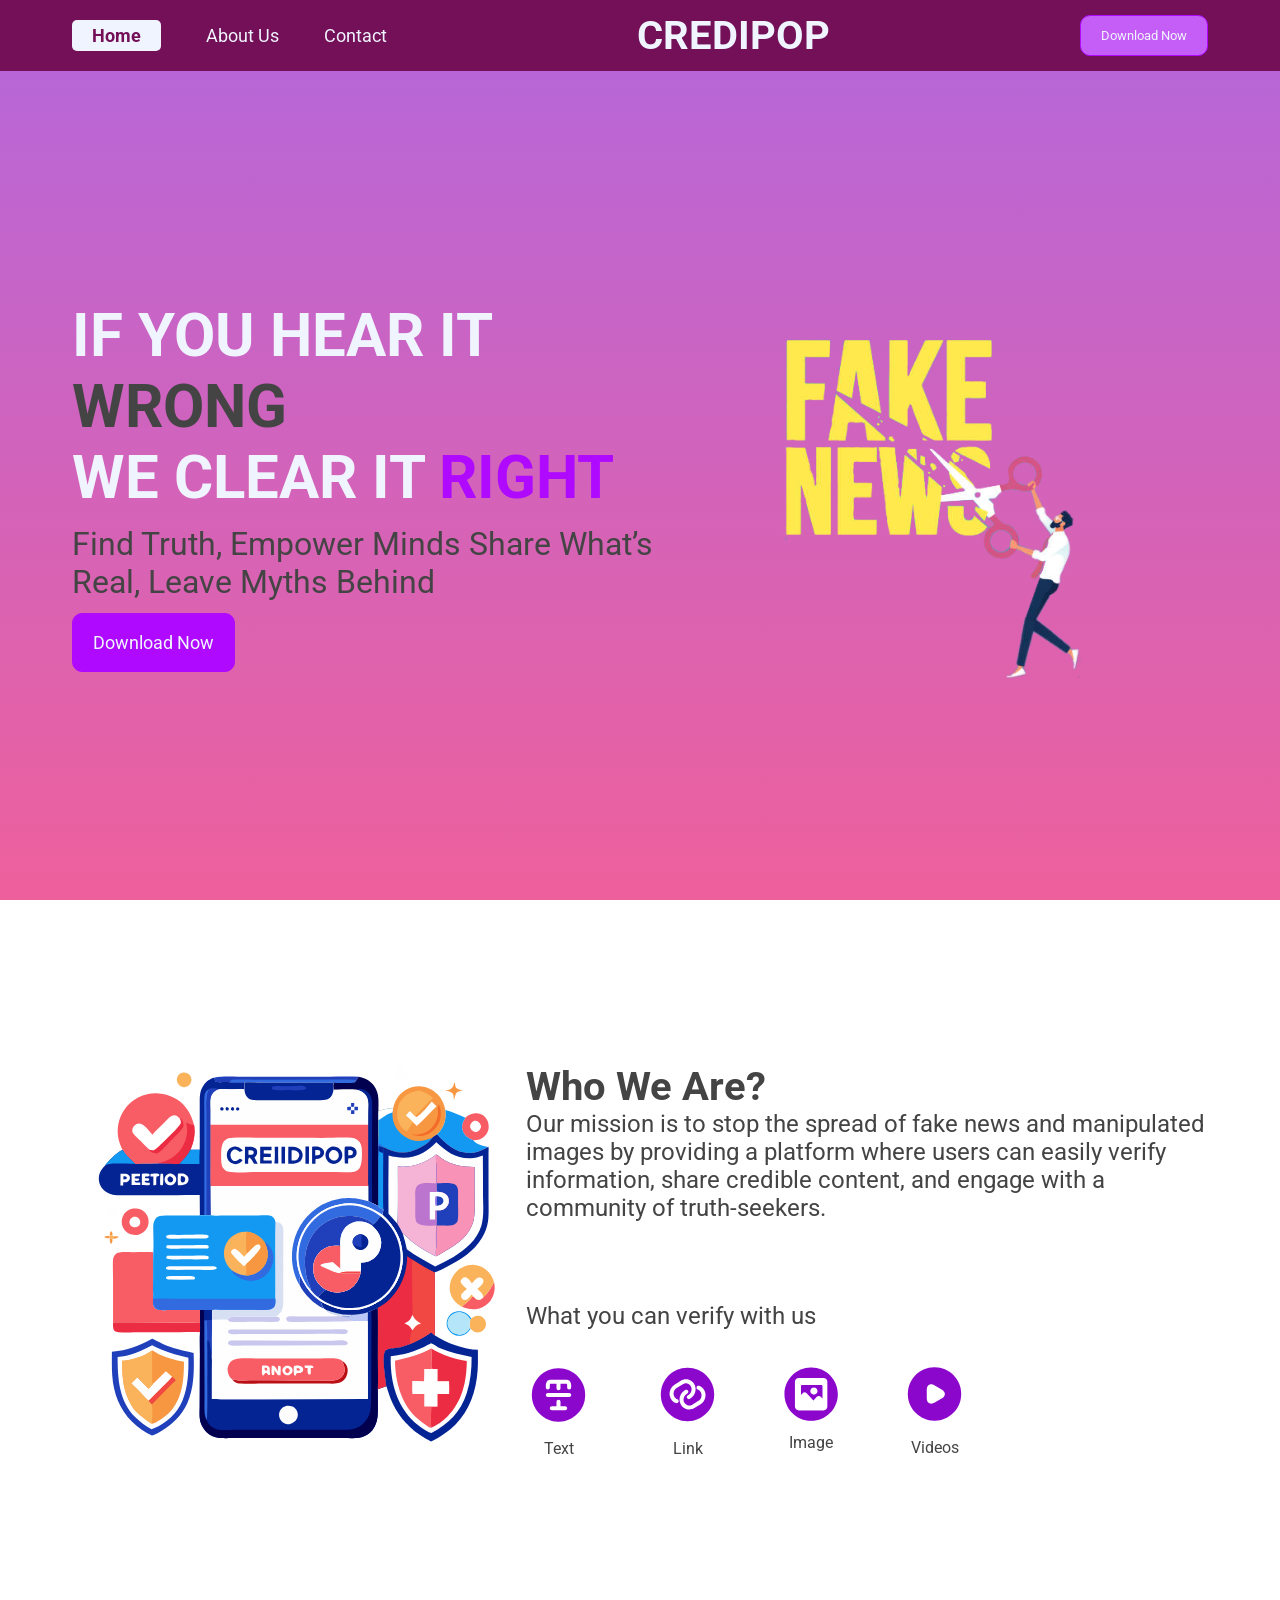
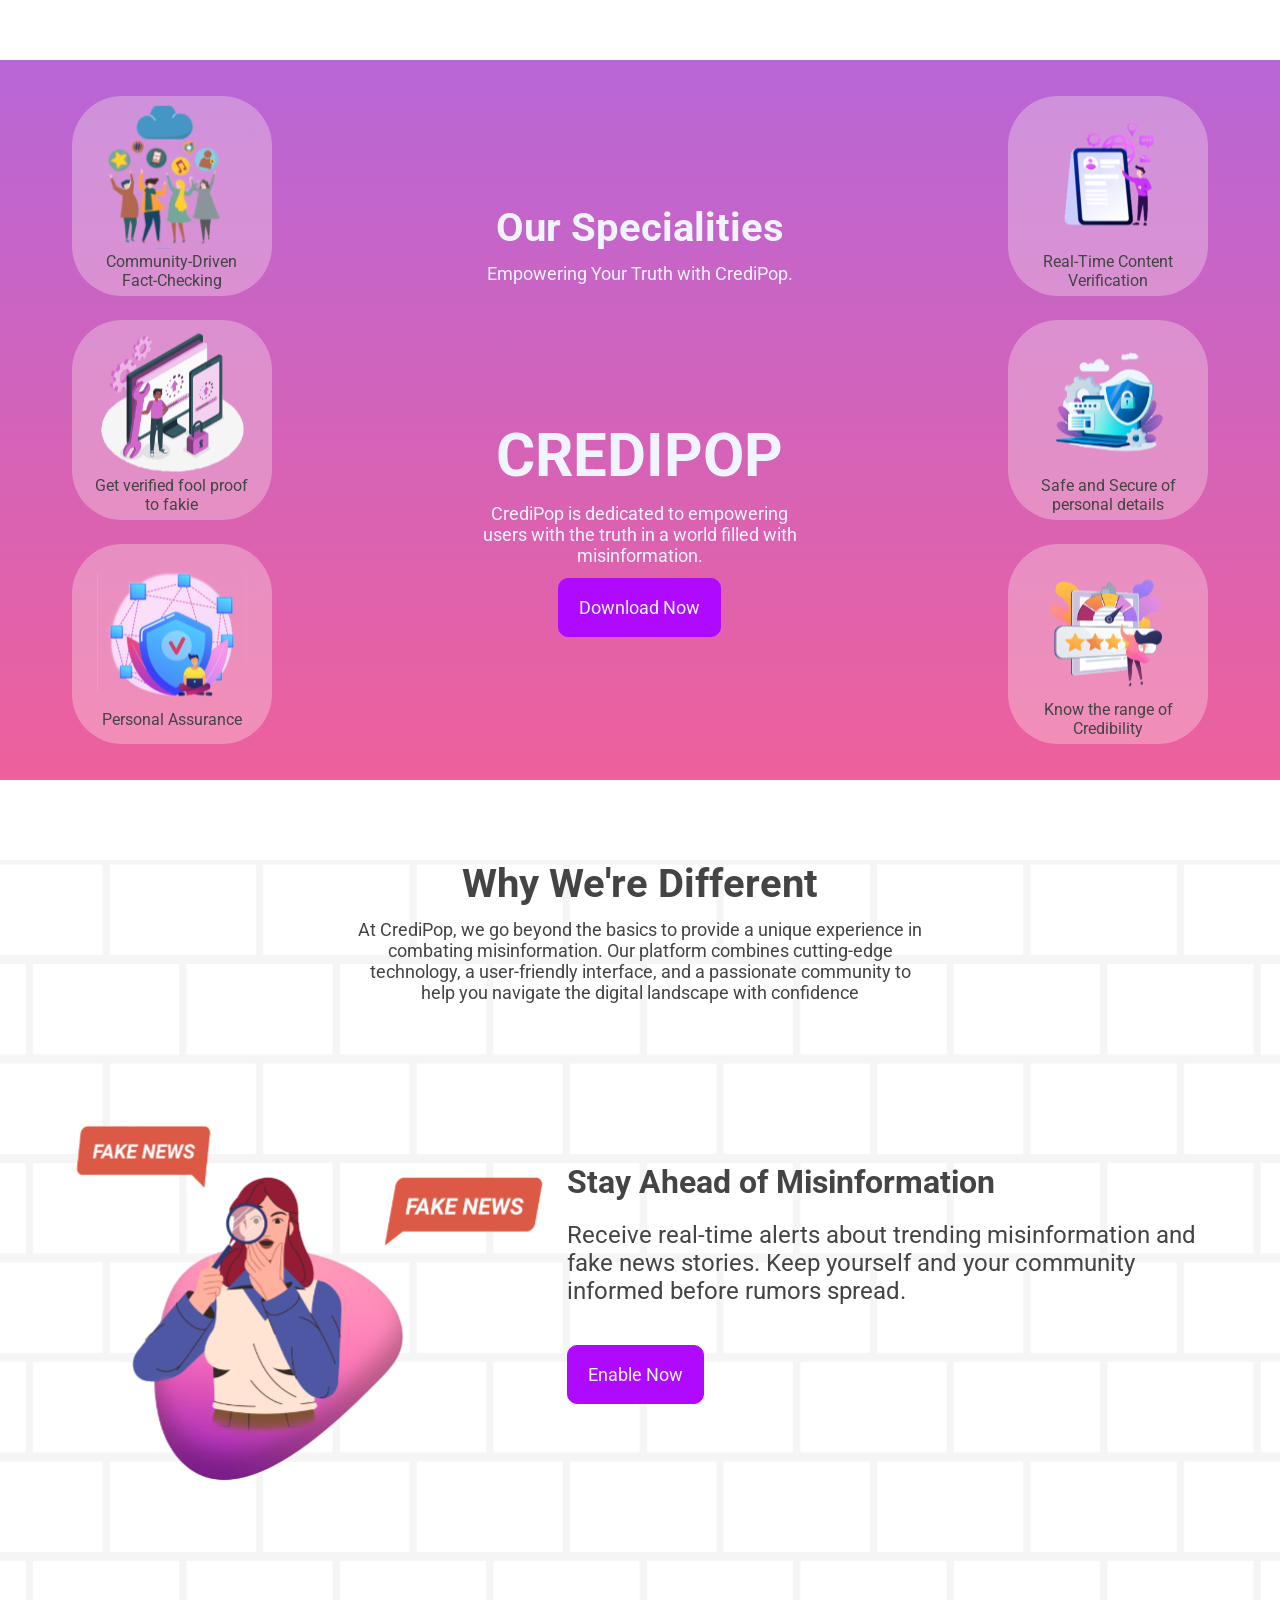
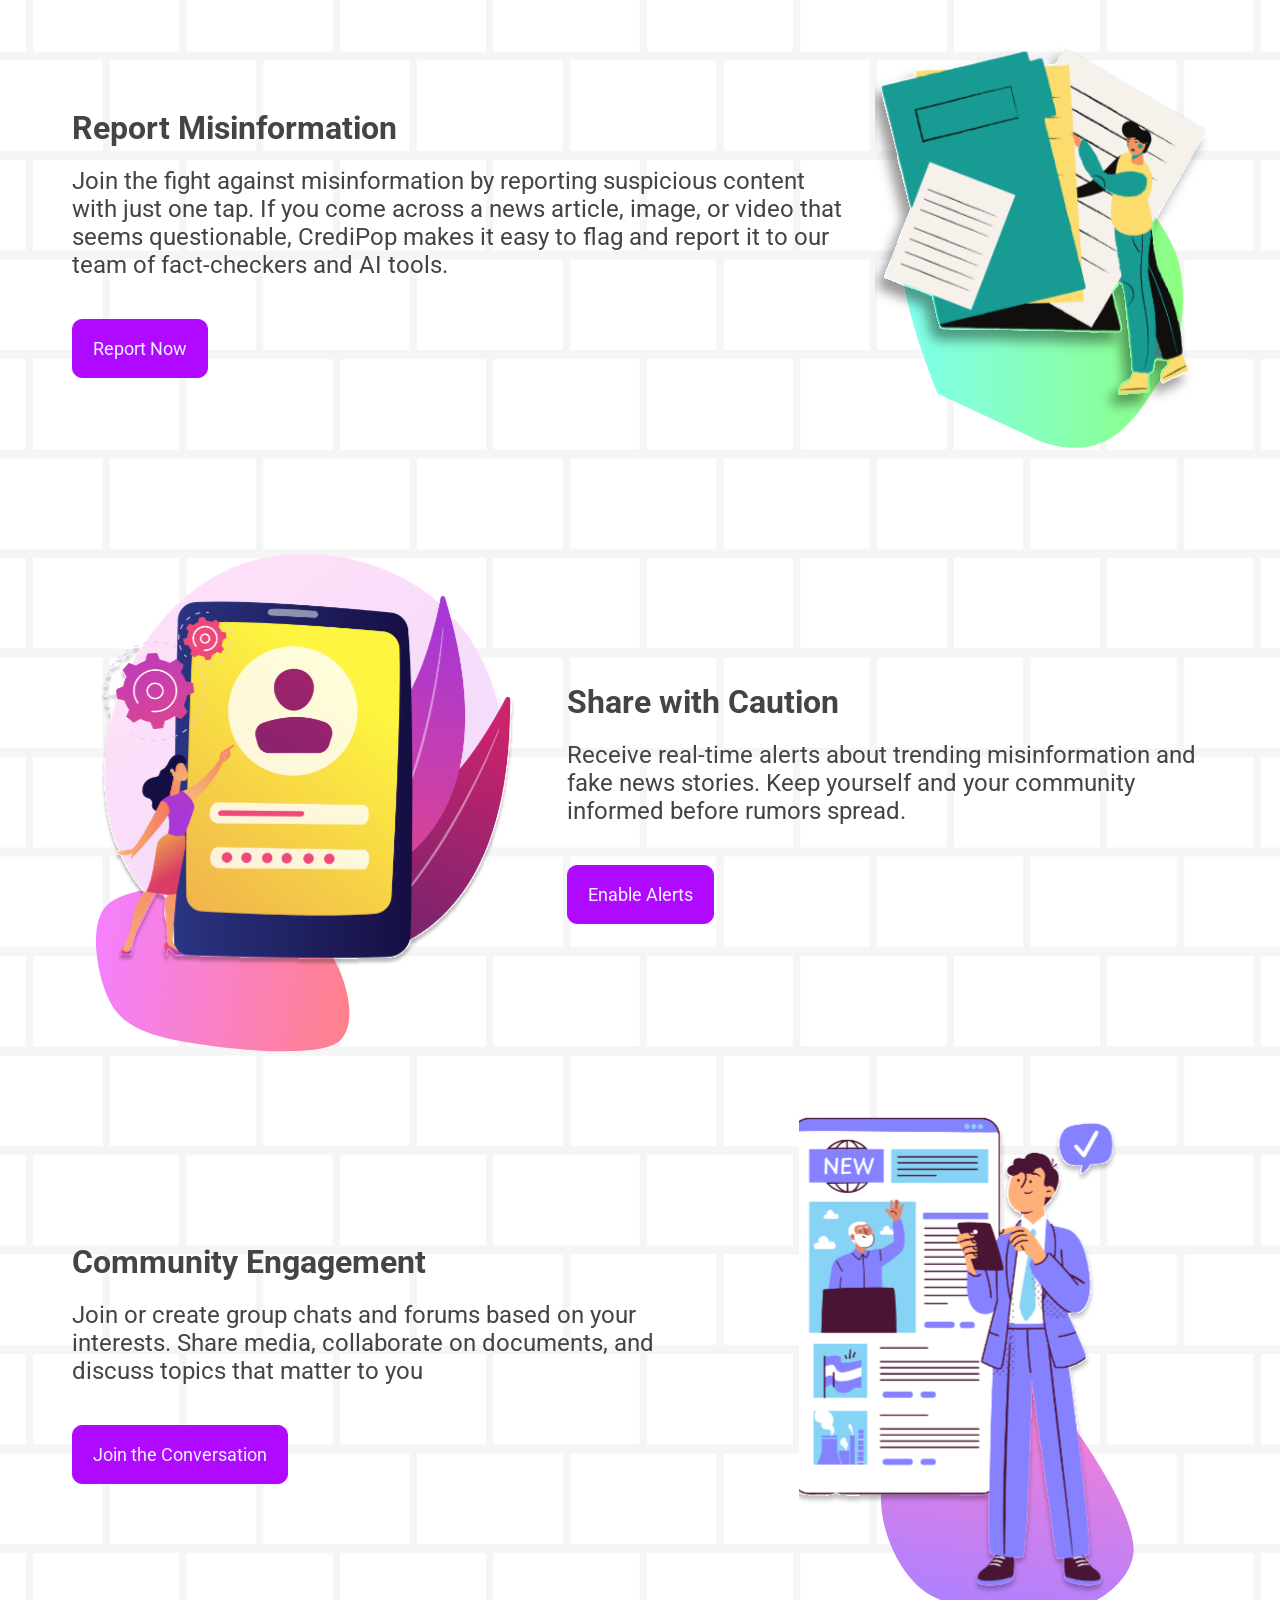
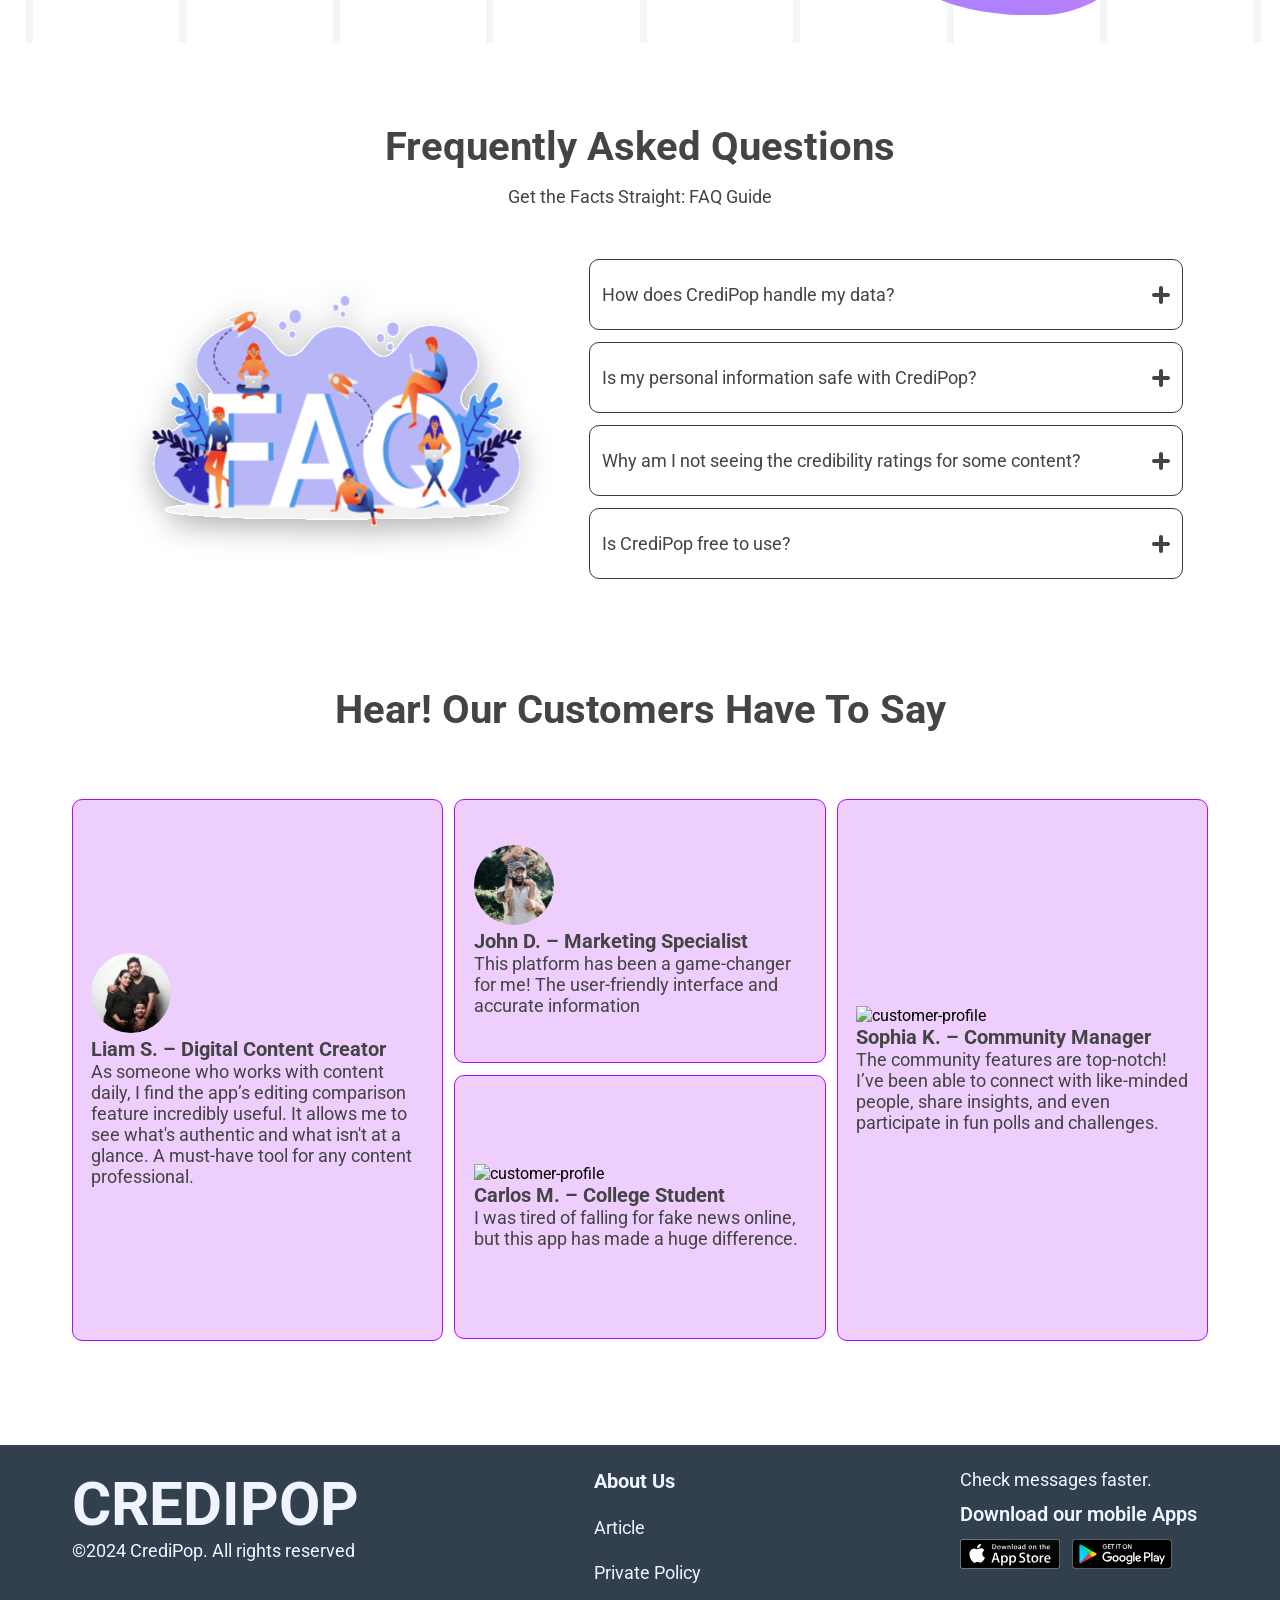
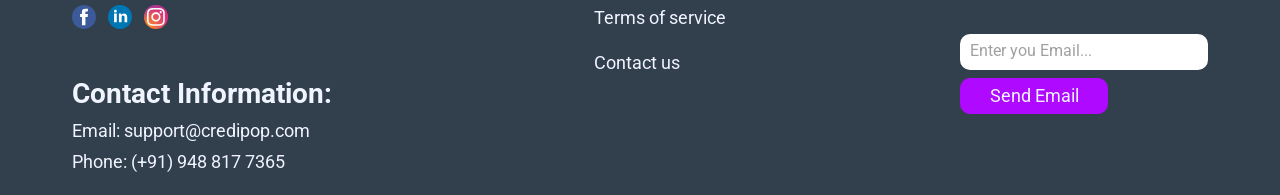
==== commit e3f077e7: "Add files via upload" ====
--- a/index.html
+++ b/index.html
@@ -18,9 +18,9 @@
                         <input type="checkbox" name="" id="bur">
                         <label for="bur"><i class="fa-solid fa-bars"></i></label>
                         <ul>
-                            <li><a href="#" class="fs-20 text-color-w" text-color-w  class="click"><span>Home</span></a></li>
-                            <li><a href="#" class="fs-20 text-color-w">About Us</a></li>
-                            <li><a href="#" class="fs-20 text-color-w">Contact</a></li>
+                            <li><a href="./index.html" class="fs-20 text-color-w click"><span>Home</span></a></li>
+                            <li><a href="./about.html" class="fs-20 text-color-w">About Us</a></li>
+                            <li><a href="./contact-us.html" class="fs-20 text-color-w">Contact</a></li>
                         </ul>
                         <div class="logo">
                             <h1 class="fs-40 text-color-w" >CREDIPOP</h1>
--- a/css/style.css
+++ b/css/style.css
@@ -17,6 +17,7 @@
 .fs-30{font-size: 28px;}
 .fs-32{font-size: 32px;}
 .fs-40{font-size: 40px;}
+.fs-56{font-size: 56px;}
 .fs-60{font-size: 60px;}
 .fs-120{font-size: 120px;}
 .fs-128{font-size: 128px;}
@@ -69,12 +70,20 @@
     border: none;
     background-color: none;
 }
+.click{
+    background-color:#F0F4FF;
+    border-radius: 5px;
+    padding: 5px 20px;
+    color: #731058;
+    font-weight: 700;
+}
+
 
 /* HEADER */
 .main-body .head{
     width: 100%;
     height: 100vh;
-    background-color: blueviolet;
+    /* background-color: blueviolet; */
     display: flex;
     flex-direction: column;
     /* justify-content: center; */
@@ -111,11 +120,6 @@
     justify-content: center;
     align-items: center;
     gap:45px;
-}
-.main-body .head .wrapper ul li a .click{
-    background-color:#F0F4FF ;
-    border-radius: 5px;
-    padding: 3px 5px;
 }
 
 
